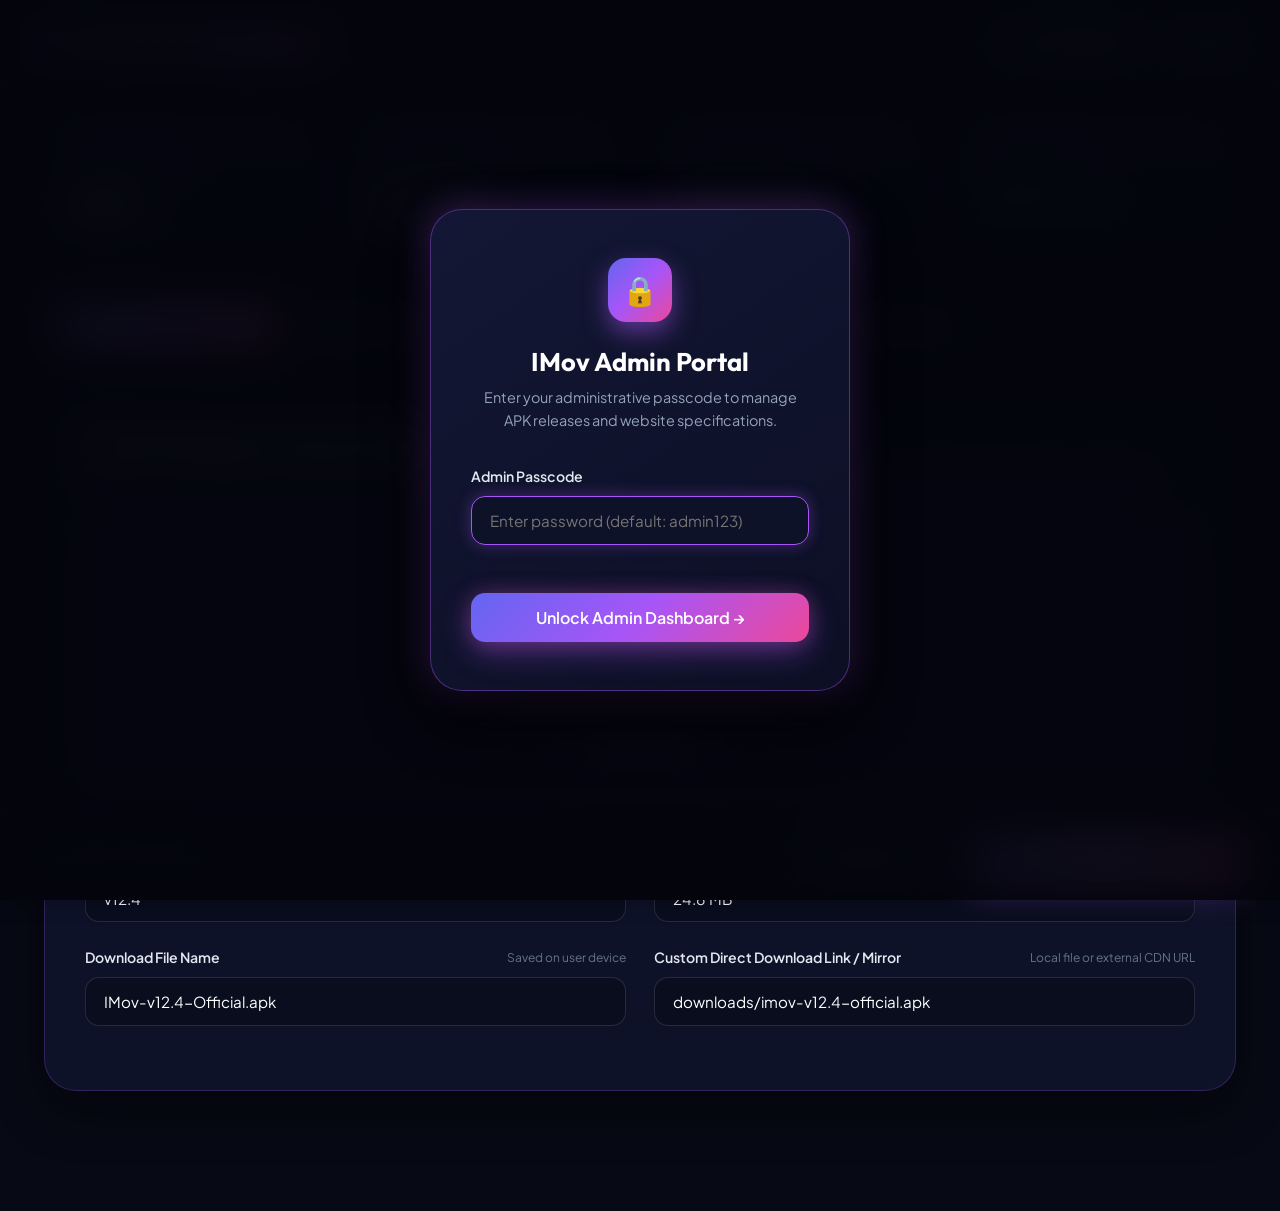
==== imovadmin.html @ 7d34ef72 "Admin page in progress" ====
<!DOCTYPE html>
<html lang="en">
<head>
  <meta charset="UTF-8">
  <meta http-equiv="X-UA-Compatible" content="IE=edge">
  <meta name="viewport" content="width=device-width, initial-scale=1.0">
  <title>IMovadmin - Website &amp; APK Management Center</title>
  <meta name="robots" content="noindex, nofollow">

  <!-- Favicon -->
  <link rel="icon" type="image/png" href="assets/images/favicon.png">

  <!-- Fonts -->
  <link rel="preconnect" href="https://fonts.googleapis.com">
  <link rel="preconnect" href="https://fonts.gstatic.com" crossorigin>
  <link href="https://fonts.googleapis.com/css2?family=Outfit:wght@400;500;600;700;800&family=Plus+Jakarta+Sans:wght@300;400;500;600;700;800&display=swap" rel="stylesheet">

  <!-- Stylesheets -->
  <link rel="stylesheet" href="assets/css/style.css">
  <link rel="stylesheet" href="assets/css/animations.css">
  <link rel="stylesheet" href="assets/css/admin.css">
</head>

<body class="admin-body">
  <!-- Security Passcode Modal Gate -->
  <div class="auth-overlay" id="auth-overlay">
    <div class="auth-card">
      <div class="auth-lock-icon">🔒</div>
      <h2 style="font-size: 1.6rem; margin-bottom: 0.5rem; color: #fff;">IMov Admin Portal</h2>
      <p style="font-size: 0.9rem; color: var(--text-secondary); margin-bottom: 2rem;">
        Enter your administrative passcode to manage APK releases and website specifications.
      </p>

      <form id="auth-form">
        <div class="form-group" style="text-align: left;">
          <label class="form-label" for="admin-passcode-input">Admin Passcode</label>
          <input type="password" id="admin-passcode-input" class="form-input" placeholder="Enter password (default: admin123)" required autocomplete="current-password" autofocus>
        </div>
        <p class="auth-error-msg" id="auth-error">Incorrect passcode. Please try again.</p>

        <button type="submit" class="btn btn-primary" style="width: 100%; margin-top: 1.5rem; padding: 0.9rem;">
          <span>Unlock Admin Dashboard &rarr;</span>
        </button>
      </form>
    </div>
  </div>

  <!-- Header & Navigation -->
  <header class="admin-navbar">
    <div class="admin-brand">
      <img src="assets/images/imov-icon.png" alt="IMov Logo" style="width: 38px; height: 38px; border-radius: 10px;">
      <div>
        <span class="admin-brand-title">IMovadmin</span>
        <span class="admin-badge">Control Center</span>
      </div>
    </div>

    <div class="admin-actions">
      <a href="index.html" target="_blank" class="btn btn-secondary" style="font-size: 0.88rem; padding: 0.6rem 1.25rem;">
        <svg width="16" height="16" viewBox="0 0 24 24" fill="none" stroke="currentColor" stroke-width="2">
          <path d="M18 13v6a2 2 0 0 1-2 2H5a2 2 0 0 1-2-2V8a2 2 0 0 1 2-2h6"></path>
          <polyline points="15 3 21 3 21 9"></polyline>
          <line x1="10" y1="14" x2="21" y2="3"></line>
        </svg>
        <span>View Live Site</span>
      </a>

      <button id="admin-logout-btn" class="btn btn-secondary" style="font-size: 0.88rem; padding: 0.6rem 1rem;">
        <span>Logout</span>
      </button>
    </div>
  </header>

  <!-- Main Container -->
  <main class="container" style="margin-top: 2rem;">
    <!-- Dashboard Stats Grid -->
    <section class="admin-stats-grid">
      <div class="admin-stat-card">
        <div class="admin-stat-label">Live App Version</div>
        <div class="admin-stat-value" id="metric-version">v12.4</div>
      </div>

      <div class="admin-stat-card">
        <div class="admin-stat-label">APK Package Size</div>
        <div class="admin-stat-value" id="metric-size">24.8 MB</div>
      </div>

      <div class="admin-stat-card">
        <div class="admin-stat-label">Minimum Target OS</div>
        <div class="admin-stat-value" id="metric-os">Android 5.0+</div>
      </div>

      <div class="admin-stat-card">
        <div class="admin-stat-label">Active APK Link</div>
        <div class="admin-stat-value" id="metric-source" style="font-size: 1.35rem; color: #34d399;">Official Local</div>
      </div>
    </section>

    <!-- Admin Tabs Bar -->
    <nav class="admin-tabs-nav" aria-label="Admin Navigation Tabs">
      <button class="admin-tab-btn active" data-tab="tab-apk-manager">
        <span>📦 APK Upload &amp; Version</span>
      </button>
      <button class="admin-tab-btn" data-tab="tab-specs-editor">
        <span>📋 Specifications Section</span>
      </button>
      <button class="admin-tab-btn" data-tab="tab-content-editor">
        <span>📢 Announcements &amp; Hero</span>
      </button>
      <button class="admin-tab-btn" data-tab="tab-backup-restore">
        <span>⚙️ Backup &amp; Reset</span>
      </button>
    </nav>

    <!-- =====================================================================
         TAB 1: APK File Upload & Version Controller
         ===================================================================== -->
    <section class="admin-panel-card admin-tab-content" id="tab-apk-manager">
      <h2 class="panel-title">
        <span>📦 APK Upload &amp; Version Manager</span>
      </h2>
      <p class="panel-desc">
        Upload a new compiled Android APK package. The file name and size will be detected automatically and synced to every download button on the site.
      </p>

      <!-- Drag & Drop Zone -->
      <div class="apk-dropzone" id="apk-dropzone">
        <input type="file" id="apk-file-input" class="file-input-hidden" accept=".apk,application/vnd.android.package-archive">
        <div class="dropzone-icon">📁</div>
        <h3 class="dropzone-title">Drag &amp; Drop New APK File Here</h3>
        <p class="dropzone-text">or click to browse your computer (.apk files)</p>
        <span class="btn btn-secondary" style="pointer-events: none; font-size: 0.85rem; padding: 0.5rem 1.25rem;">
          Select APK File
        </span>

        <div class="selected-file-badge" id="selected-file-badge">
          <svg width="18" height="18" viewBox="0 0 24 24" fill="none" stroke="currentColor" stroke-width="3">
            <polyline points="20 6 9 17 4 12"></polyline>
          </svg>
          <span id="selected-file-name">Selected APK: imov-v12.4.apk (24.8 MB)</span>
        </div>
      </div>

      <!-- Version & Download Fields -->
      <div class="form-grid-2">
        <div class="form-group">
          <label class="form-label" for="input-app-version">
            <span>App Version Tag</span>
            <span class="form-label-hint">e.g. v12.4, v13.0</span>
          </label>
          <input type="text" id="input-app-version" class="form-input" placeholder="v12.4">
        </div>

        <div class="form-group">
          <label class="form-label" for="input-file-size">
            <span>APK File Size</span>
            <span class="form-label-hint">e.g. 24.8 MB, 28.5 MB</span>
          </label>
          <input type="text" id="input-file-size" class="form-input" placeholder="24.8 MB">
        </div>
      </div>

      <div class="form-grid-2">
        <div class="form-group">
          <label class="form-label" for="input-apk-filename">
            <span>Download File Name</span>
            <span class="form-label-hint">Saved on user device</span>
          </label>
          <input type="text" id="input-apk-filename" class="form-input" placeholder="IMov-v12.4-Official.apk">
        </div>

        <div class="form-group">
          <label class="form-label" for="input-apk-download-url">
            <span>Custom Direct Download Link / Mirror</span>
            <span class="form-label-hint">Local file or external CDN URL</span>
          </label>
          <input type="text" id="input-apk-download-url" class="form-input" placeholder="downloads/imov-v12.4-official.apk">
        </div>
      </div>
    </section>

    <!-- =====================================================================
         TAB 2: IMov Specifications Section Editor
         ===================================================================== -->
    <section class="admin-panel-card admin-tab-content" id="tab-specs-editor" style="display: none;">
      <h2 class="panel-title">
        <span>📋 IMov APK Specifications Section Editor</span>
      </h2>
      <p class="panel-desc">
        Edit all parameters shown in the glassmorphic specifications table on the homepage. Any modification saved here updates the site instantly.
      </p>

      <div class="form-grid-2">
        <div class="form-group">
          <label class="form-label" for="input-spec-app-name">App Display Name</label>
          <input type="text" id="input-spec-app-name" class="form-input" placeholder="IMov APK">
        </div>

        <div class="form-group">
          <label class="form-label" for="input-spec-version">Specification Version String</label>
          <input type="text" id="input-spec-version" class="form-input" placeholder="v12.4 (Latest 2026 Edition)">
        </div>
      </div>

      <div class="form-grid-2">
        <div class="form-group">
          <label class="form-label" for="input-spec-size">File Size String</label>
          <input type="text" id="input-spec-size" class="form-input" placeholder="24.8 MB (Ultra-Lightweight)">
        </div>

        <div class="form-group">
          <label class="form-label" for="input-spec-os">Operating System Requirements</label>
          <input type="text" id="input-spec-os" class="form-input" placeholder="Android 5.0 to Android 16+">
        </div>
      </div>

      <div class="form-grid-2">
        <div class="form-group">
          <label class="form-label" for="input-spec-license">License &amp; Pricing Status</label>
          <input type="text" id="input-spec-license" class="form-input" placeholder="100% Free (No In-App Purchases)">
        </div>

        <div class="form-group">
          <label class="form-label" for="input-spec-root">Root Requirement</label>
          <input type="text" id="input-spec-root" class="form-input" placeholder="No Root Required">
        </div>
      </div>

      <div class="form-grid-2">
        <div class="form-group">
          <label class="form-label" for="input-spec-category">App Category</label>
          <input type="text" id="input-spec-category" class="form-input" placeholder="Movies &amp; Web Series Streaming">
        </div>

        <div class="form-group">
          <label class="form-label" for="input-spec-package">Android Package Name (Application ID)</label>
          <input type="text" id="input-spec-package" class="form-input" placeholder="com.imov.entertainment.official">
        </div>
      </div>

      <div class="form-grid-2">
        <div class="form-group">
          <label class="form-label" for="input-spec-languages">Audio &amp; Subtitles</label>
          <input type="text" id="input-spec-languages" class="form-input" placeholder="Hindi, English, Spanish + 40 Languages">
        </div>

        <div class="form-group">
          <label class="form-label" for="input-spec-safety">Safety Check Status</label>
          <input type="text" id="input-spec-safety" class="form-input" placeholder="Passed (0 Security Threats)">
        </div>
      </div>

      <div class="form-group">
        <label class="form-label" for="input-spec-updated">Last Updated Stamp</label>
        <input type="text" id="input-spec-updated" class="form-input" placeholder="Latest 2026 Edition">
      </div>
    </section>

    <!-- =====================================================================
         TAB 3: Content & Announcements
         ===================================================================== -->
    <section class="admin-panel-card admin-tab-content" id="tab-content-editor" style="display: none;">
      <h2 class="panel-title">
        <span>📢 Announcements &amp; Hero Content</span>
      </h2>
      <p class="panel-desc">
        Change the top announcement banner text and main headline copy across the home screen.
      </p>

      <div class="form-group">
        <label class="form-label" for="input-announcement">Top Announcement Banner</label>
        <input type="text" id="input-announcement" class="form-input" placeholder="⚡ NEW RELEASE: IMov v12.4 is now live with 4K Cinema Streaming &amp; Ad-Free Player!">
      </div>

      <div class="form-group">
        <label class="form-label" for="input-hero-title">Main Hero Title</label>
        <input type="text" id="input-hero-title" class="form-input" placeholder="Stream Any Movie &amp; Web Series">
      </div>

      <div class="form-group">
        <label class="form-label" for="input-hero-subtitle">Hero Subtitle &amp; Description</label>
        <textarea id="input-hero-subtitle" class="form-textarea" placeholder="Experience cinema-grade entertainment in stunning 4K Ultra HD &amp; Dolby Atmos..."></textarea>
      </div>
    </section>

    <!-- =====================================================================
         TAB 4: Backup, Export & Reset
         ===================================================================== -->
    <section class="admin-panel-card admin-tab-content" id="tab-backup-restore" style="display: none;">
      <h2 class="panel-title">
        <span>⚙️ Backup, Import &amp; Factory Reset</span>
      </h2>
      <p class="panel-desc">
        Save a local JSON backup of your current configuration, restore a previous backup, or reset all values to factory defaults.
      </p>

      <div class="form-grid-2">
        <div style="background: rgba(255, 255, 255, 0.03); padding: 1.5rem; border-radius: var(--radius-lg); border: 1px solid var(--border-glass);">
          <h4 style="font-size: 1.1rem; margin-bottom: 0.5rem; color: #fff;">Export Configuration</h4>
          <p style="font-size: 0.88rem; color: var(--text-secondary); margin-bottom: 1.25rem;">
            Download a JSON file containing all customized version, specifications, and text values.
          </p>
          <button id="export-config-btn" class="btn btn-secondary">
            <span>📥 Download Backup JSON</span>
          </button>
        </div>

        <div style="background: rgba(255, 255, 255, 0.03); padding: 1.5rem; border-radius: var(--radius-lg); border: 1px solid var(--border-glass);">
          <h4 style="font-size: 1.1rem; margin-bottom: 0.5rem; color: #fff;">Import Backup</h4>
          <p style="font-size: 0.88rem; color: var(--text-secondary); margin-bottom: 1.25rem;">
            Restore your previously exported configuration JSON file into the system.
          </p>
          <label class="btn btn-secondary" style="cursor: pointer;">
            <span>📤 Upload JSON File</span>
            <input type="file" id="import-config-file" accept=".json,application/json" style="display: none;">
          </label>
        </div>
      </div>

      <div style="margin-top: 2rem; padding: 1.5rem; border-radius: var(--radius-lg); background: rgba(239, 68, 68, 0.08); border: 1px solid rgba(239, 68, 68, 0.3);">
        <h4 style="font-size: 1.1rem; color: #f87171; margin-bottom: 0.5rem;">⚠️ Factory Reset</h4>
        <p style="font-size: 0.88rem; color: #cbd5e1; margin-bottom: 1.25rem;">
          Reset all specifications, versions, download links, and announcements back to original factory defaults.
        </p>
        <button id="reset-config-btn" class="btn" style="background: #ef4444; color: #fff;">
          <span>Reset All Details to Defaults</span>
        </button>
      </div>
    </section>
  </main>

  <!-- Sticky Bottom Save Toolbar -->
  <aside class="admin-sticky-bar" aria-label="Admin save bar">
    <div class="admin-sticky-inner">
      <div class="save-status-indicator" id="save-status-text">
        <span class="pulsing-dot"></span>
        <span>Ready to save changes</span>
      </div>

      <div style="display: flex; gap: 1rem; align-items: center;">
        <a href="index.html" target="_blank" class="btn btn-secondary" style="font-size: 0.92rem;">
          <span>Preview Site ↗</span>
        </a>

        <button id="admin-save-all-btn" class="btn btn-primary btn-shimmer" style="padding: 0.85rem 2.2rem; font-size: 1rem; font-weight: 700;">
          <svg width="18" height="18" viewBox="0 0 24 24" fill="none" stroke="currentColor" stroke-width="2.5">
            <path d="M19 21H5a2 2 0 0 1-2-2V5a2 2 0 0 1 2-2h11l5 5v11a2 2 0 0 1-2 2z"></path>
            <polyline points="17 21 17 13 7 13 7 21"></polyline>
            <polyline points="7 3 7 8 15 8"></polyline>
          </svg>
          <span>Save &amp; Publish Changes</span>
        </button>
      </div>
    </div>
  </aside>

  <!-- Scripts -->
  <script src="assets/js/config.js"></script>
  <script src="assets/js/admin.js"></script>
</body>
</html>
---- assets/css/style.css ----
/* ==========================================================================
   IMov - Modern Streaming APK Landing Page Stylesheet
   Theme: Deep Space Cinema Dark with Neon Violet & Radiant Magenta Glow
   ========================================================================== */

:root {
  /* Color Palette */
  --bg-primary: #070913;
  --bg-secondary: #0d1024;
  --bg-card: rgba(18, 22, 48, 0.7);
  --bg-card-hover: rgba(28, 34, 72, 0.85);
  --bg-glass: rgba(255, 255, 255, 0.04);
  --border-glass: rgba(255, 255, 255, 0.1);
  --border-glow: rgba(168, 85, 247, 0.4);

  /* Gradients */
  --grad-primary: linear-gradient(135deg, #6366f1 0%, #a855f7 50%, #ec4899 100%);
  --grad-primary-hover: linear-gradient(135deg, #4f46e5 0%, #9333ea 50%, #db2777 100%);
  --grad-accent: linear-gradient(135deg, #06b6d4 0%, #3b82f6 100%);
  --grad-success: linear-gradient(135deg, #10b981 0%, #059669 100%);
  --grad-card: linear-gradient(145deg, rgba(25, 30, 65, 0.6) 0%, rgba(12, 15, 35, 0.8) 100%);
  --grad-text: linear-gradient(135deg, #ffffff 30%, #e0e7ff 60%, #f472b6 100%);
  --grad-text-glow: linear-gradient(135deg, #a78bfa 0%, #ec4899 100%);

  /* Neon Glows */
  --glow-pink: 0 0 35px rgba(236, 72, 153, 0.35);
  --glow-purple: 0 0 35px rgba(168, 85, 247, 0.35);
  --glow-indigo: 0 0 35px rgba(99, 102, 241, 0.35);
  --glow-btn: 0 10px 30px rgba(168, 85, 247, 0.4), 0 0 20px rgba(236, 72, 153, 0.25);

  /* Typography */
  --font-main: 'Plus Jakarta Sans', system-ui, -apple-system, BlinkMacSystemFont, 'Segoe UI', Roboto, sans-serif;
  --font-heading: 'Outfit', var(--font-main);

  /* Text Colors */
  --text-primary: #ffffff;
  --text-secondary: #94a3b8;
  --text-muted: #64748b;
  --text-highlight: #c084fc;

  /* Spacing & Layout */
  --max-width: 1240px;
  --radius-sm: 8px;
  --radius-md: 14px;
  --radius-lg: 22px;
  --radius-xl: 32px;
  --radius-full: 9999px;
  
  --transition-fast: 0.2s cubic-bezier(0.4, 0, 0.2, 1);
  --transition-normal: 0.3s cubic-bezier(0.4, 0, 0.2, 1);
  --transition-slow: 0.5s cubic-bezier(0.4, 0, 0.2, 1);
}

/* Reset & Base Setup */
*, *::before, *::after {
  box-sizing: border-box;
  margin: 0;
  padding: 0;
}

html {
  scroll-behavior: smooth;
  font-size: 16px;
  overflow-x: hidden;
}

body {
  font-family: var(--font-main);
  background-color: var(--bg-primary);
  color: var(--text-primary);
  line-height: 1.65;
  overflow-x: hidden;
  position: relative;
  min-height: 100vh;
  -webkit-font-smoothing: antialiased;
  -moz-osx-font-smoothing: grayscale;
}

/* Background Ambient Lighting & Noise */
#ambient-canvas {
  position: fixed;
  top: 0;
  left: 0;
  width: 100%;
  height: 100%;
  pointer-events: none;
  z-index: 0;
  opacity: 0.6;
}

.ambient-glow {
  position: absolute;
  border-radius: 50%;
  filter: blur(140px);
  pointer-events: none;
  z-index: 0;
}

.glow-top-left {
  top: -150px;
  left: -100px;
  width: 600px;
  height: 600px;
  background: radial-gradient(circle, rgba(99, 102, 241, 0.25) 0%, transparent 70%);
}

.glow-top-right {
  top: 100px;
  right: -150px;
  width: 650px;
  height: 650px;
  background: radial-gradient(circle, rgba(236, 72, 153, 0.22) 0%, transparent 70%);
}

.glow-center {
  top: 45%;
  left: 50%;
  transform: translate(-50%, -50%);
  width: 750px;
  height: 750px;
  background: radial-gradient(circle, rgba(168, 85, 247, 0.15) 0%, transparent 70%);
}

/* Content Container */
.container {
  width: 100%;
  max-width: var(--max-width);
  margin: 0 auto;
  padding: 0 1.5rem;
  position: relative;
  z-index: 1;
}

/* Typography Helpers */
h1, h2, h3, h4, h5, h6 {
  font-family: var(--font-heading);
  font-weight: 700;
  color: var(--text-primary);
  line-height: 1.25;
}

.text-gradient {
  background: var(--grad-primary);
  -webkit-background-clip: text;
  -webkit-text-fill-color: transparent;
  display: inline-block;
}

.text-gradient-pink {
  background: linear-gradient(135deg, #ec4899 0%, #f43f5e 100%);
  -webkit-background-clip: text;
  -webkit-text-fill-color: transparent;
}

.section-header {
  text-align: center;
  max-width: 760px;
  margin: 0 auto 3.5rem auto;
}

.section-tag {
  display: inline-flex;
  align-items: center;
  gap: 0.5rem;
  padding: 0.4rem 1rem;
  background: rgba(168, 85, 247, 0.12);
  border: 1px solid rgba(168, 85, 247, 0.3);
  border-radius: var(--radius-full);
  color: var(--text-highlight);
  font-size: 0.85rem;
  font-weight: 600;
  text-transform: uppercase;
  letter-spacing: 1px;
  margin-bottom: 1rem;
}

.section-title {
  font-size: 2.5rem;
  margin-bottom: 1rem;
  letter-spacing: -0.5px;
}

.section-subtitle {
  font-size: 1.1rem;
  color: var(--text-secondary);
}

/* Links & Buttons */
a {
  color: inherit;
  text-decoration: none;
  transition: var(--transition-fast);
}

.btn {
  display: inline-flex;
  align-items: center;
  justify-content: center;
  gap: 0.75rem;
  padding: 0.85rem 1.8rem;
  border-radius: var(--radius-md);
  font-family: var(--font-main);
  font-size: 1rem;
  font-weight: 600;
  cursor: pointer;
  border: none;
  outline: none;
  transition: all var(--transition-normal);
  text-align: center;
  position: relative;
  overflow: hidden;
}

.btn-primary {
  background: var(--grad-primary);
  color: #ffffff;
  box-shadow: var(--glow-btn);
}

.btn-primary:hover {
  background: var(--grad-primary-hover);
  transform: translateY(-2px);
  box-shadow: 0 14px 35px rgba(168, 85, 247, 0.5), 0 0 25px rgba(236, 72, 153, 0.35);
}

.btn-primary:active {
  transform: translateY(0);
}

.btn-secondary {
  background: rgba(255, 255, 255, 0.06);
  border: 1px solid var(--border-glass);
  color: #ffffff;
  backdrop-filter: blur(10px);
}

.btn-secondary:hover {
  background: rgba(255, 255, 255, 0.12);
  border-color: rgba(255, 255, 255, 0.25);
  transform: translateY(-2px);
}

.btn-large {
  padding: 1.15rem 2.2rem;
  font-size: 1.15rem;
  border-radius: var(--radius-lg);
}

.btn-icon {
  width: 24px;
  height: 24px;
  flex-shrink: 0;
}

/* ==========================================================================
   Announcement Bar
   ========================================================================== */
.announcement-bar {
  background: linear-gradient(90deg, #4f46e5 0%, #7c3aed 50%, #db2777 100%);
  padding: 0.5rem 1rem;
  font-size: 0.88rem;
  font-weight: 600;
  text-align: center;
  position: relative;
  z-index: 100;
}

.announcement-bar a {
  color: #fff;
  text-decoration: underline;
  margin-left: 0.5rem;
}

.announcement-bar a:hover {
  opacity: 0.9;
}

/* ==========================================================================
   Header & Navigation
   ========================================================================== */
.site-header {
  position: sticky;
  top: 0;
  width: 100%;
  z-index: 99;
  background: rgba(7, 9, 19, 0.85);
  backdrop-filter: blur(20px);
  -webkit-backdrop-filter: blur(20px);
  border-bottom: 1px solid rgba(255, 255, 255, 0.08);
  transition: background-color var(--transition-normal);
}

.site-header.scrolled {
  background: rgba(7, 9, 19, 0.96);
  box-shadow: 0 10px 30px rgba(0, 0, 0, 0.5);
}

.navbar {
  display: flex;
  align-items: center;
  justify-content: space-between;
  height: 80px;
}

.nav-brand {
  display: flex;
  align-items: center;
  gap: 0.85rem;
}

.nav-logo-img {
  width: 44px;
  height: 44px;
  border-radius: 12px;
  box-shadow: 0 0 18px rgba(168, 85, 247, 0.4);
  transition: transform var(--transition-fast);
}

.nav-brand:hover .nav-logo-img {
  transform: scale(1.05) rotate(-3deg);
}

.nav-brand-text {
  font-family: var(--font-heading);
  font-size: 1.6rem;
  font-weight: 800;
  letter-spacing: -0.5px;
}

.nav-brand-badge {
  font-size: 0.65rem;
  padding: 0.2rem 0.5rem;
  background: var(--grad-primary);
  border-radius: var(--radius-sm);
  color: #fff;
  margin-left: 0.4rem;
  font-weight: 700;
  vertical-align: middle;
  text-transform: uppercase;
}

.nav-links {
  display: flex;
  align-items: center;
  gap: 2rem;
  list-style: none;
}

.nav-links a {
  color: var(--text-secondary);
  font-size: 0.95rem;
  font-weight: 500;
  position: relative;
  padding: 0.25rem 0;
}

.nav-links a::after {
  content: '';
  position: absolute;
  bottom: 0;
  left: 0;
  width: 0;
  height: 2px;
  background: var(--grad-primary);
  transition: width var(--transition-fast);
  border-radius: 2px;
}

.nav-links a:hover {
  color: #ffffff;
}

.nav-links a:hover::after {
  width: 100%;
}

.nav-cta {
  display: flex;
  align-items: center;
  gap: 1rem;
}

.nav-btn-download {
  padding: 0.65rem 1.4rem;
  font-size: 0.9rem;
  border-radius: var(--radius-full);
}

.pulsing-dot {
  width: 8px;
  height: 8px;
  background-color: #22c55e;
  border-radius: 50%;
  box-shadow: 0 0 0 0 rgba(34, 197, 94, 0.7);
  animation: pulse-green 2s infinite;
}

/* Mobile Toggle Hamburger */
.mobile-toggle {
  display: none;
  background: transparent;
  border: none;
  cursor: pointer;
  padding: 0.5rem;
  z-index: 101;
}

.hamburger-box {
  width: 28px;
  height: 20px;
  display: flex;
  flex-direction: column;
  justify-content: space-between;
}

.hamburger-line {
  display: block;
  height: 2.5px;
  width: 100%;
  background: #ffffff;
  border-radius: 2px;
  transition: all var(--transition-fast);
}

/* ==========================================================================
   Hero Section
   ========================================================================== */
.hero-section {
  padding: 4.5rem 0 5rem 0;
  position: relative;
  overflow: hidden;
}

.hero-grid {
  display: grid;
  grid-template-columns: 1.15fr 0.85fr;
  align-items: center;
  gap: 3.5rem;
}

.hero-content {
  position: relative;
  z-index: 2;
}

.hero-badge-pill {
  display: inline-flex;
  align-items: center;
  gap: 0.6rem;
  padding: 0.45rem 1.1rem;
  background: rgba(168, 85, 247, 0.12);
  border: 1px solid rgba(168, 85, 247, 0.35);
  border-radius: var(--radius-full);
  font-size: 0.88rem;
  font-weight: 600;
  color: #e9d5ff;
  margin-bottom: 1.5rem;
}

.hero-badge-pill .pill-star {
  color: #fbbf24;
}

.hero-title {
  font-size: 3.6rem;
  font-weight: 800;
  line-height: 1.12;
  letter-spacing: -1px;
  margin-bottom: 1.5rem;
}

.hero-desc {
  font-size: 1.2rem;
  color: var(--text-secondary);
  line-height: 1.7;
  margin-bottom: 2rem;
  max-width: 620px;
}

.hero-actions {
  display: flex;
  flex-wrap: wrap;
  align-items: center;
  gap: 1.25rem;
  margin-bottom: 2.5rem;
}

.btn-apk-main {
  padding: 1.1rem 2.2rem;
  font-size: 1.1rem;
  font-weight: 700;
  border-radius: var(--radius-lg);
  display: inline-flex;
  flex-direction: column;
  align-items: flex-start;
  min-width: 250px;
}

.btn-apk-main .btn-label {
  display: flex;
  align-items: center;
  gap: 0.75rem;
  font-size: 1.15rem;
}

.btn-apk-main .btn-meta {
  font-size: 0.78rem;
  font-weight: 500;
  opacity: 0.9;
  margin-top: 0.2rem;
  padding-left: 2rem;
}

/* Security Verification Badges */
.security-strip {
  display: flex;
  align-items: center;
  flex-wrap: wrap;
  gap: 1.25rem;
  padding-top: 1.5rem;
  border-top: 1px solid rgba(255, 255, 255, 0.08);
}

.security-label {
  font-size: 0.85rem;
  color: var(--text-muted);
  font-weight: 600;
  text-transform: uppercase;
  letter-spacing: 0.5px;
}

.security-badges {
  display: flex;
  align-items: center;
  gap: 1rem;
  flex-wrap: wrap;
}

.trust-badge {
  display: inline-flex;
  align-items: center;
  gap: 0.4rem;
  font-size: 0.82rem;
  color: #cbd5e1;
  background: rgba(255, 255, 255, 0.05);
  padding: 0.35rem 0.75rem;
  border-radius: var(--radius-sm);
  border: 1px solid rgba(255, 255, 255, 0.08);
}

.trust-badge svg {
  color: #10b981;
}

/* Hero Showcase / Phone Mockup */
.hero-mockup-wrap {
  position: relative;
  display: flex;
  justify-content: center;
  align-items: center;
}

.mockup-glow-back {
  position: absolute;
  width: 320px;
  height: 520px;
  background: var(--grad-primary);
  opacity: 0.3;
  filter: blur(80px);
  border-radius: 40px;
  z-index: 1;
}

.phone-device {
  position: relative;
  width: 310px;
  height: 610px;
  background: #000;
  border-radius: 48px;
  border: 7px solid #272a3d;
  box-shadow: 0 25px 60px rgba(0, 0, 0, 0.8), 0 0 30px rgba(168, 85, 247, 0.3);
  overflow: hidden;
  z-index: 2;
  transition: transform var(--transition-normal);
}

.phone-device:hover {
  transform: translateY(-8px) rotate(-1deg);
}

.phone-notch {
  position: absolute;
  top: 10px;
  left: 50%;
  transform: translateX(-50%);
  width: 100px;
  height: 22px;
  background: #111322;
  border-radius: 20px;
  z-index: 10;
  display: flex;
  align-items: center;
  justify-content: space-around;
  padding: 0 10px;
}

.phone-camera {
  width: 9px;
  height: 9px;
  background: #25283f;
  border-radius: 50%;
}

.phone-speaker {
  width: 45px;
  height: 4px;
  background: #25283f;
  border-radius: 2px;
}

/* Phone Screen UI */
.phone-screen {
  width: 100%;
  height: 100%;
  background: #090b16;
  padding: 2.2rem 0.85rem 1rem 0.85rem;
  overflow-y: hidden;
  display: flex;
  flex-direction: column;
  gap: 0.8rem;
  font-size: 0.75rem;
}

.app-screen-nav {
  display: flex;
  align-items: center;
  justify-content: space-between;
}

.app-nav-left {
  display: flex;
  align-items: center;
  gap: 0.4rem;
}

.app-screen-logo {
  width: 24px;
  height: 24px;
  border-radius: 6px;
}

.app-screen-title {
  font-size: 0.85rem;
  font-weight: 800;
  background: var(--grad-primary);
  -webkit-background-clip: text;
  -webkit-text-fill-color: transparent;
}

.app-screen-search {
  padding: 0.3rem 0.6rem;
  background: rgba(255, 255, 255, 0.08);
  border-radius: 20px;
  font-size: 0.65rem;
  color: var(--text-muted);
}

/* Featured Hero Banner inside Phone */
.app-screen-banner {
  position: relative;
  height: 140px;
  border-radius: 16px;
  background: linear-gradient(180deg, rgba(0,0,0,0) 0%, rgba(9,11,22,0.95) 100%), 
              url('https://images.unsplash.com/photo-1536440136628-849c177e76a1?w=500&auto=format&fit=crop&q=80') center/cover;
  display: flex;
  flex-direction: column;
  justify-content: flex-end;
  padding: 0.8rem;
  box-shadow: 0 4px 15px rgba(0,0,0,0.4);
}

.app-banner-tag {
  display: inline-block;
  background: #e11d48;
  color: #fff;
  font-size: 0.58rem;
  font-weight: 700;
  padding: 0.15rem 0.45rem;
  border-radius: 4px;
  width: fit-content;
  margin-bottom: 0.3rem;
  text-transform: uppercase;
}

.app-banner-title {
  font-size: 0.95rem;
  font-weight: 800;
  color: #fff;
  line-height: 1.1;
}

.app-banner-meta {
  display: flex;
  align-items: center;
  gap: 0.5rem;
  font-size: 0.65rem;
  color: #cbd5e1;
  margin-top: 0.2rem;
}

.app-chip-row {
  display: flex;
  gap: 0.4rem;
  overflow-x: hidden;
}

.app-chip {
  padding: 0.25rem 0.6rem;
  background: rgba(255, 255, 255, 0.08);
  border-radius: 12px;
  font-size: 0.65rem;
  font-weight: 600;
  white-space: nowrap;
  color: #e2e8f0;
}

.app-chip.active {
  background: var(--grad-primary);
  color: #fff;
}

/* Movie Poster mini row */
.app-screen-grid {
  display: grid;
  grid-template-columns: repeat(3, 1fr);
  gap: 0.5rem;
}

.app-poster-card {
  height: 110px;
  border-radius: 10px;
  position: relative;
  overflow: hidden;
  background-size: cover;
  background-position: center;
  display: flex;
  flex-direction: column;
  justify-content: flex-end;
  padding: 0.35rem;
  box-shadow: 0 4px 10px rgba(0,0,0,0.5);
}

.poster-1 { background-image: linear-gradient(180deg, transparent 50%, rgba(0,0,0,0.85) 100%), url('https://images.unsplash.com/photo-1517604931442-7e0c8ed2963c?w=300&auto=format&fit=crop&q=80'); }
.poster-2 { background-image: linear-gradient(180deg, transparent 50%, rgba(0,0,0,0.85) 100%), url('https://images.unsplash.com/photo-1489599849927-2ee91cede3ba?w=300&auto=format&fit=crop&q=80'); }
.poster-3 { background-image: linear-gradient(180deg, transparent 50%, rgba(0,0,0,0.85) 100%), url('https://images.unsplash.com/photo-1574375927938-d5a98e8ffe85?w=300&auto=format&fit=crop&q=80'); }

.poster-quality {
  position: absolute;
  top: 4px;
  right: 4px;
  font-size: 0.5rem;
  background: rgba(0,0,0,0.7);
  padding: 0.1rem 0.3rem;
  border-radius: 3px;
  color: #38bdf8;
  font-weight: 700;
}

.poster-title {
  font-size: 0.6rem;
  font-weight: 700;
  color: #fff;
  white-space: nowrap;
  overflow: hidden;
  text-overflow: ellipsis;
}

/* Floating Badges around mockup */
.floating-stat-card {
  position: absolute;
  padding: 0.75rem 1.1rem;
  background: rgba(22, 27, 56, 0.9);
  backdrop-filter: blur(15px);
  -webkit-backdrop-filter: blur(15px);
  border: 1px solid rgba(255, 255, 255, 0.12);
  border-radius: var(--radius-md);
  box-shadow: 0 15px 35px rgba(0, 0, 0, 0.4);
  z-index: 10;
  display: flex;
  align-items: center;
  gap: 0.75rem;
}

.float-card-1 {
  top: 15%;
  left: -45px;
  animation: float-slow 4s ease-in-out infinite;
}

.float-card-2 {
  bottom: 18%;
  right: -40px;
  animation: float-slow 4s ease-in-out infinite 2s;
}

.float-icon-box {
  width: 40px;
  height: 40px;
  border-radius: 10px;
  background: var(--grad-primary);
  display: flex;
  align-items: center;
  justify-content: center;
  color: #fff;
  font-size: 1.2rem;
}

.float-stat-num {
  font-size: 1.1rem;
  font-weight: 800;
  color: #fff;
  line-height: 1.1;
}

.float-stat-label {
  font-size: 0.75rem;
  color: var(--text-secondary);
}

/* ==========================================================================
   Stats Bar
   ========================================================================== */
.stats-section {
  padding: 2rem 0;
  position: relative;
  z-index: 5;
}

.stats-card-grid {
  display: grid;
  grid-template-columns: repeat(4, 1fr);
  gap: 1.5rem;
  background: var(--bg-card);
  backdrop-filter: blur(16px);
  -webkit-backdrop-filter: blur(16px);
  border: 1px solid var(--border-glass);
  border-radius: var(--radius-xl);
  padding: 2.2rem 2.5rem;
  box-shadow: 0 20px 40px rgba(0, 0, 0, 0.3);
}

.stat-item {
  text-align: center;
  position: relative;
}

.stat-item:not(:last-child)::after {
  content: '';
  position: absolute;
  top: 20%;
  right: 0;
  height: 60%;
  width: 1px;
  background: rgba(255, 255, 255, 0.1);
}

.stat-number {
  font-family: var(--font-heading);
  font-size: 2.5rem;
  font-weight: 800;
  background: var(--grad-primary);
  -webkit-background-clip: text;
  -webkit-text-fill-color: transparent;
  line-height: 1.1;
  margin-bottom: 0.35rem;
}

.stat-desc {
  font-size: 0.95rem;
  color: var(--text-secondary);
  font-weight: 500;
}

/* ==========================================================================
   App Specifications Table
   ========================================================================== */
.specs-section {
  padding: 6rem 0;
}

.specs-card-wrap {
  display: grid;
  grid-template-columns: 1fr 1fr;
  gap: 2.5rem;
  background: var(--grad-card);
  backdrop-filter: blur(20px);
  -webkit-backdrop-filter: blur(20px);
  border: 1px solid var(--border-glass);
  border-radius: var(--radius-xl);
  padding: 3rem;
  position: relative;
  overflow: hidden;
  box-shadow: 0 25px 60px rgba(0, 0, 0, 0.4);
}

.specs-card-wrap::before {
  content: '';
  position: absolute;
  top: 0;
  left: 0;
  right: 0;
  height: 4px;
  background: var(--grad-primary);
}

.specs-left-header {
  display: flex;
  flex-direction: column;
  justify-content: space-between;
}

.specs-app-identity {
  display: flex;
  align-items: center;
  gap: 1.5rem;
  margin-bottom: 2rem;
}

.specs-app-icon {
  width: 90px;
  height: 90px;
  border-radius: 24px;
  box-shadow: 0 10px 30px rgba(168, 85, 247, 0.4);
}

.specs-app-name {
  font-size: 2.2rem;
  font-weight: 800;
}

.specs-badge-verified {
  display: inline-flex;
  align-items: center;
  gap: 0.4rem;
  background: rgba(16, 185, 129, 0.15);
  border: 1px solid rgba(16, 185, 129, 0.3);
  color: #34d399;
  font-size: 0.85rem;
  padding: 0.3rem 0.8rem;
  border-radius: var(--radius-full);
  font-weight: 600;
  margin-top: 0.4rem;
}

.specs-intro-text {
  font-size: 1.05rem;
  color: var(--text-secondary);
  line-height: 1.7;
  margin-bottom: 2rem;
}

.specs-table-container {
  width: 100%;
}

.specs-table {
  width: 100%;
  border-collapse: separate;
  border-spacing: 0 0.65rem;
}

.specs-table tr {
  background: rgba(255, 255, 255, 0.03);
  border-radius: var(--radius-md);
  transition: background var(--transition-fast);
}

.specs-table tr:hover {
  background: rgba(255, 255, 255, 0.07);
}

.specs-table td {
  padding: 0.9rem 1.25rem;
  font-size: 0.95rem;
}

.specs-table td:first-child {
  color: var(--text-secondary);
  font-weight: 500;
  border-top-left-radius: var(--radius-md);
  border-bottom-left-radius: var(--radius-md);
  width: 45%;
}

.specs-table td:last-child {
  color: #ffffff;
  font-weight: 700;
  text-align: right;
  border-top-right-radius: var(--radius-md);
  border-bottom-right-radius: var(--radius-md);
}

.specs-table .status-free {
  color: #34d399;
  background: rgba(16, 185, 129, 0.15);
  padding: 0.25rem 0.6rem;
  border-radius: var(--radius-sm);
}

/* ==========================================================================
   Download Hub Section
   ========================================================================== */
.download-section {
  padding: 6rem 0;
  position: relative;
}

.download-hub-card {
  background: linear-gradient(145deg, rgba(22, 28, 62, 0.85) 0%, rgba(13, 16, 38, 0.95) 100%);
  border: 1px solid rgba(168, 85, 247, 0.3);
  border-radius: var(--radius-xl);
  padding: 4rem 3rem;
  box-shadow: 0 20px 60px rgba(0, 0, 0, 0.6), 0 0 40px rgba(168, 85, 247, 0.15);
  text-align: center;
  max-width: 960px;
  margin: 0 auto;
  position: relative;
  overflow: hidden;
}

.download-hub-card::before {
  content: '';
  position: absolute;
  top: -50%;
  left: 50%;
  transform: translateX(-50%);
  width: 600px;
  height: 300px;
  background: radial-gradient(ellipse, rgba(168, 85, 247, 0.3) 0%, transparent 70%);
  pointer-events: none;
}

.dl-version-tag {
  display: inline-flex;
  align-items: center;
  gap: 0.5rem;
  font-size: 0.9rem;
  color: #c084fc;
  font-weight: 700;
  background: rgba(168, 85, 247, 0.15);
  padding: 0.35rem 1rem;
  border-radius: var(--radius-full);
  margin-bottom: 1.25rem;
}

.dl-main-title {
  font-size: 2.8rem;
  font-weight: 800;
  margin-bottom: 1rem;
}

.dl-main-subtitle {
  font-size: 1.15rem;
  color: var(--text-secondary);
  max-width: 600px;
  margin: 0 auto 2.5rem auto;
}

.dl-cta-box {
  display: flex;
  flex-direction: column;
  align-items: center;
  gap: 1.5rem;
  margin-bottom: 3rem;
}

.btn-download-hero {
  padding: 1.3rem 3.5rem;
  font-size: 1.35rem;
  font-weight: 800;
  border-radius: var(--radius-xl);
  background: var(--grad-primary);
  box-shadow: 0 15px 40px rgba(168, 85, 247, 0.5);
  transition: all var(--transition-normal);
}

.btn-download-hero:hover {
  transform: translateY(-3px) scale(1.02);
  box-shadow: 0 20px 50px rgba(236, 72, 153, 0.6);
}

.dl-sub-info {
  display: flex;
  align-items: center;
  justify-content: center;
  gap: 2rem;
  font-size: 0.9rem;
  color: var(--text-secondary);
}

.dl-sub-item {
  display: flex;
  align-items: center;
  gap: 0.4rem;
}

.dl-sub-item svg {
  color: #34d399;
}

/* Mirror Cards Grid */
.mirrors-grid {
  display: grid;
  grid-template-columns: repeat(3, 1fr);
  gap: 1.5rem;
  margin-top: 2.5rem;
  text-align: left;
}

.mirror-card {
  background: rgba(255, 255, 255, 0.04);
  border: 1px solid var(--border-glass);
  border-radius: var(--radius-lg);
  padding: 1.5rem;
  transition: all var(--transition-normal);
  display: flex;
  flex-direction: column;
  justify-content: space-between;
}

.mirror-card:hover {
  background: rgba(255, 255, 255, 0.08);
  border-color: rgba(168, 85, 247, 0.4);
  transform: translateY(-4px);
}

.mirror-header {
  display: flex;
  align-items: center;
  gap: 0.75rem;
  margin-bottom: 0.75rem;
}

.mirror-icon {
  width: 36px;
  height: 36px;
  border-radius: 10px;
  background: rgba(168, 85, 247, 0.2);
  display: flex;
  align-items: center;
  justify-content: center;
  color: #c084fc;
}

.mirror-name {
  font-size: 1.05rem;
  font-weight: 700;
  color: #fff;
}

.mirror-desc {
  font-size: 0.85rem;
  color: var(--text-secondary);
  margin-bottom: 1.25rem;
}

.btn-mirror {
  width: 100%;
  padding: 0.65rem 1rem;
  font-size: 0.88rem;
  border-radius: var(--radius-md);
  background: rgba(255, 255, 255, 0.08);
  border: 1px solid rgba(255, 255, 255, 0.15);
  color: #fff;
  cursor: pointer;
  transition: var(--transition-fast);
}

.btn-mirror:hover {
  background: var(--grad-primary);
  border-color: transparent;
}

/* ==========================================================================
   Features Section
   ========================================================================== */
.features-section {
  padding: 6rem 0;
}

.features-grid {
  display: grid;
  grid-template-columns: repeat(3, 1fr);
  gap: 2rem;
}

.feature-card {
  background: var(--bg-card);
  backdrop-filter: blur(16px);
  -webkit-backdrop-filter: blur(16px);
  border: 1px solid var(--border-glass);
  border-radius: var(--radius-xl);
  padding: 2.2rem;
  position: relative;
  transition: all var(--transition-normal);
  display: flex;
  flex-direction: column;
}

.feature-card:hover {
  background: var(--bg-card-hover);
  border-color: rgba(168, 85, 247, 0.4);
  transform: translateY(-6px);
  box-shadow: 0 20px 40px rgba(0, 0, 0, 0.5), 0 0 25px rgba(168, 85, 247, 0.2);
}

.feature-icon-wrapper {
  width: 58px;
  height: 58px;
  border-radius: 16px;
  background: var(--grad-primary);
  display: flex;
  align-items: center;
  justify-content: center;
  color: #fff;
  font-size: 1.5rem;
  margin-bottom: 1.5rem;
  box-shadow: 0 10px 20px rgba(168, 85, 247, 0.3);
}

.feature-title {
  font-size: 1.35rem;
  font-weight: 700;
  margin-bottom: 0.75rem;
  color: #ffffff;
}

.feature-desc {
  font-size: 0.95rem;
  color: var(--text-secondary);
  line-height: 1.65;
  margin-bottom: 1.5rem;
  flex-grow: 1;
}

.feature-highlight-pill {
  display: inline-flex;
  align-items: center;
  gap: 0.4rem;
  font-size: 0.8rem;
  font-weight: 600;
  color: #38bdf8;
  background: rgba(56, 189, 248, 0.1);
  padding: 0.25rem 0.65rem;
  border-radius: var(--radius-full);
  width: fit-content;
}

/* ==========================================================================
   Content Preview Showcase (Live Catalog)
   ========================================================================== */
.catalog-section {
  padding: 6rem 0;
}

.catalog-tabs-nav {
  display: flex;
  justify-content: center;
  align-items: center;
  gap: 0.75rem;
  flex-wrap: wrap;
  margin-bottom: 3rem;
}

.tab-btn {
  padding: 0.75rem 1.6rem;
  background: rgba(255, 255, 255, 0.05);
  border: 1px solid rgba(255, 255, 255, 0.1);
  color: var(--text-secondary);
  font-size: 0.95rem;
  font-weight: 600;
  border-radius: var(--radius-full);
  cursor: pointer;
  transition: all var(--transition-fast);
}

.tab-btn:hover {
  background: rgba(255, 255, 255, 0.1);
  color: #fff;
}

.tab-btn.active {
  background: var(--grad-primary);
  border-color: transparent;
  color: #fff;
  box-shadow: 0 6px 20px rgba(168, 85, 247, 0.4);
}

.catalog-cards-grid {
  display: grid;
  grid-template-columns: repeat(4, 1fr);
  gap: 1.75rem;
}

.movie-poster-card {
  position: relative;
  border-radius: var(--radius-lg);
  overflow: hidden;
  background: #111428;
  box-shadow: 0 10px 25px rgba(0, 0, 0, 0.4);
  transition: all var(--transition-normal);
  aspect-ratio: 2/3;
  cursor: pointer;
}

.movie-poster-card:hover {
  transform: translateY(-8px) scale(1.02);
  box-shadow: 0 20px 40px rgba(0, 0, 0, 0.6), 0 0 30px rgba(168, 85, 247, 0.3);
}

.poster-img {
  width: 100%;
  height: 100%;
  object-fit: cover;
  transition: transform var(--transition-slow);
}

.movie-poster-card:hover .poster-img {
  transform: scale(1.08);
}

.poster-overlay {
  position: absolute;
  inset: 0;
  background: linear-gradient(180deg, transparent 40%, rgba(9, 11, 24, 0.95) 100%);
  display: flex;
  flex-direction: column;
  justify-content: flex-end;
  padding: 1.25rem;
}

.poster-badge-wrap {
  position: absolute;
  top: 12px;
  left: 12px;
  right: 12px;
  display: flex;
  justify-content: space-between;
  align-items: center;
}

.badge-res {
  background: rgba(0, 0, 0, 0.7);
  backdrop-filter: blur(5px);
  color: #38bdf8;
  font-size: 0.7rem;
  font-weight: 800;
  padding: 0.2rem 0.5rem;
  border-radius: 4px;
}

.badge-rating {
  background: rgba(0, 0, 0, 0.7);
  backdrop-filter: blur(5px);
  color: #fbbf24;
  font-size: 0.75rem;
  font-weight: 700;
  padding: 0.2rem 0.5rem;
  border-radius: 4px;
  display: flex;
  align-items: center;
  gap: 0.25rem;
}

.poster-title-text {
  font-size: 1.1rem;
  font-weight: 800;
  color: #fff;
  line-height: 1.2;
  margin-bottom: 0.35rem;
}

.poster-meta-text {
  font-size: 0.8rem;
  color: var(--text-secondary);
}

.poster-play-btn {
  position: absolute;
  top: 50%;
  left: 50%;
  transform: translate(-50%, -50%) scale(0.7);
  width: 50px;
  height: 50px;
  border-radius: 50%;
  background: var(--grad-primary);
  display: flex;
  align-items: center;
  justify-content: center;
  color: #fff;
  opacity: 0;
  transition: all var(--transition-normal);
  box-shadow: 0 0 25px rgba(236, 72, 153, 0.7);
}

.movie-poster-card:hover .poster-play-btn {
  opacity: 1;
  transform: translate(-50%, -50%) scale(1);
}

/* ==========================================================================
   Comparison Section (IMov vs Paid OTT)
   ========================================================================== */
.comparison-section {
  padding: 6rem 0;
}

.comparison-table-wrapper {
  background: var(--bg-card);
  backdrop-filter: blur(16px);
  -webkit-backdrop-filter: blur(16px);
  border: 1px solid var(--border-glass);
  border-radius: var(--radius-xl);
  overflow: hidden;
  box-shadow: 0 20px 50px rgba(0, 0, 0, 0.4);
}

.comp-table {
  width: 100%;
  border-collapse: collapse;
  text-align: left;
}

.comp-table th,
.comp-table td {
  padding: 1.25rem 1.5rem;
  border-bottom: 1px solid rgba(255, 255, 255, 0.08);
}

.comp-table th {
  background: rgba(255, 255, 255, 0.04);
  font-size: 1.05rem;
  font-weight: 700;
  color: var(--text-secondary);
}

.comp-table th.col-imov,
.comp-table td.col-imov {
  background: rgba(168, 85, 247, 0.12);
  border-left: 2px solid var(--border-glow);
  border-right: 2px solid var(--border-glow);
}

.comp-table th.col-imov {
  color: #fff;
  font-size: 1.25rem;
  font-weight: 800;
}

.comp-table td {
  font-size: 0.95rem;
  color: #cbd5e1;
}

.check-yes {
  color: #10b981;
  font-weight: 700;
  display: inline-flex;
  align-items: center;
  gap: 0.4rem;
}

.check-no {
  color: #ef4444;
  font-weight: 600;
  display: inline-flex;
  align-items: center;
  gap: 0.4rem;
}

.badge-free-pill {
  background: var(--grad-success);
  color: #fff;
  font-weight: 800;
  padding: 0.35rem 0.8rem;
  border-radius: var(--radius-full);
  font-size: 0.85rem;
}

/* ==========================================================================
   Installation Guides Section
   ========================================================================== */
.install-section {
  padding: 6rem 0;
}

.install-tab-container {
  max-width: 980px;
  margin: 0 auto;
}

.install-device-nav {
  display: flex;
  justify-content: center;
  gap: 1rem;
  margin-bottom: 3rem;
  flex-wrap: wrap;
}

.device-tab-btn {
  display: inline-flex;
  align-items: center;
  gap: 0.6rem;
  padding: 0.85rem 1.8rem;
  border-radius: var(--radius-lg);
  background: rgba(255, 255, 255, 0.05);
  border: 1px solid var(--border-glass);
  color: var(--text-secondary);
  font-size: 1rem;
  font-weight: 600;
  cursor: pointer;
  transition: all var(--transition-fast);
}

.device-tab-btn:hover {
  background: rgba(255, 255, 255, 0.1);
  color: #fff;
}

.device-tab-btn.active {
  background: var(--grad-primary);
  border-color: transparent;
  color: #fff;
  box-shadow: var(--glow-btn);
}

.install-tab-pane {
  display: none;
}

.install-tab-pane.active {
  display: block;
  animation: fadeIn 0.4s ease-out;
}

.steps-flow-grid {
  display: grid;
  grid-template-columns: repeat(4, 1fr);
  gap: 1.5rem;
}

.step-card {
  background: var(--bg-card);
  backdrop-filter: blur(16px);
  -webkit-backdrop-filter: blur(16px);
  border: 1px solid var(--border-glass);
  border-radius: var(--radius-xl);
  padding: 2rem 1.5rem;
  position: relative;
  text-align: center;
  transition: all var(--transition-normal);
}

.step-card:hover {
  transform: translateY(-6px);
  border-color: rgba(168, 85, 247, 0.4);
  box-shadow: 0 15px 35px rgba(0, 0, 0, 0.4);
}

.step-number-badge {
  width: 44px;
  height: 44px;
  border-radius: 50%;
  background: var(--grad-primary);
  color: #fff;
  font-size: 1.25rem;
  font-weight: 800;
  display: flex;
  align-items: center;
  justify-content: center;
  margin: 0 auto 1.25rem auto;
  box-shadow: 0 6px 15px rgba(168, 85, 247, 0.4);
}

.step-title {
  font-size: 1.15rem;
  font-weight: 700;
  margin-bottom: 0.75rem;
  color: #fff;
}

.step-text {
  font-size: 0.9rem;
  color: var(--text-secondary);
  line-height: 1.6;
}

/* ==========================================================================
   Safety & Antivirus Certifications
   ========================================================================== */
.safety-section {
  padding: 6rem 0;
}

.safety-card {
  background: var(--grad-card);
  border: 1px solid rgba(16, 185, 129, 0.3);
  border-radius: var(--radius-xl);
  padding: 3.5rem;
  box-shadow: 0 20px 50px rgba(0, 0, 0, 0.5), 0 0 40px rgba(16, 185, 129, 0.1);
}

.safety-grid {
  display: grid;
  grid-template-columns: 1fr 1.2fr;
  gap: 3rem;
  align-items: center;
}

.safety-title {
  font-size: 2.2rem;
  font-weight: 800;
  margin-bottom: 1rem;
}

.safety-desc {
  font-size: 1.05rem;
  color: var(--text-secondary);
  line-height: 1.7;
  margin-bottom: 2rem;
}

.antivirus-scanners-row {
  display: flex;
  gap: 1.25rem;
  flex-wrap: wrap;
}

.scanner-badge {
  display: flex;
  align-items: center;
  gap: 0.6rem;
  padding: 0.6rem 1rem;
  background: rgba(255, 255, 255, 0.05);
  border: 1px solid rgba(255, 255, 255, 0.1);
  border-radius: var(--radius-md);
  font-size: 0.88rem;
  font-weight: 600;
}

.scanner-badge svg {
  color: #10b981;
}

.permissions-checklist {
  list-style: none;
  display: flex;
  flex-direction: column;
  gap: 1rem;
}

.perm-item {
  display: flex;
  align-items: flex-start;
  gap: 1rem;
  background: rgba(255, 255, 255, 0.03);
  padding: 1rem 1.25rem;
  border-radius: var(--radius-md);
}

.perm-icon {
  color: #10b981;
  font-size: 1.2rem;
  flex-shrink: 0;
  margin-top: 2px;
}

.perm-content h4 {
  font-size: 1rem;
  font-weight: 700;
  margin-bottom: 0.2rem;
}

.perm-content p {
  font-size: 0.88rem;
  color: var(--text-secondary);
}

/* ==========================================================================
   FAQ Section
   ========================================================================== */
.faq-section {
  padding: 6rem 0;
}

.faq-accordion-wrap {
  max-width: 860px;
  margin: 0 auto;
  display: flex;
  flex-direction: column;
  gap: 1rem;
}

.faq-item {
  background: var(--bg-card);
  backdrop-filter: blur(16px);
  -webkit-backdrop-filter: blur(16px);
  border: 1px solid var(--border-glass);
  border-radius: var(--radius-lg);
  overflow: hidden;
  transition: all var(--transition-normal);
}

.faq-item:hover {
  border-color: rgba(168, 85, 247, 0.3);
}

.faq-item.active {
  border-color: rgba(168, 85, 247, 0.5);
  background: rgba(24, 29, 65, 0.8);
}

.faq-question {
  width: 100%;
  padding: 1.4rem 1.75rem;
  background: transparent;
  border: none;
  color: #fff;
  font-family: var(--font-heading);
  font-size: 1.15rem;
  font-weight: 700;
  text-align: left;
  cursor: pointer;
  display: flex;
  align-items: center;
  justify-content: space-between;
  gap: 1rem;
}

.faq-chevron {
  width: 22px;
  height: 22px;
  flex-shrink: 0;
  transition: transform var(--transition-normal);
  color: var(--text-highlight);
}

.faq-item.active .faq-chevron {
  transform: rotate(180deg);
}

.faq-answer {
  max-height: 0;
  overflow: hidden;
  transition: max-height 0.35s ease-out, padding 0.35s ease-out;
  padding: 0 1.75rem;
  color: var(--text-secondary);
  font-size: 1rem;
  line-height: 1.7;
}

.faq-item.active .faq-answer {
  max-height: 350px;
  padding: 0 1.75rem 1.5rem 1.75rem;
}

/* ==========================================================================
   User Testimonials
   ========================================================================== */
.testimonials-section {
  padding: 6rem 0;
}

.reviews-grid {
  display: grid;
  grid-template-columns: repeat(3, 1fr);
  gap: 2rem;
}

.review-card {
  background: var(--bg-card);
  backdrop-filter: blur(16px);
  -webkit-backdrop-filter: blur(16px);
  border: 1px solid var(--border-glass);
  border-radius: var(--radius-xl);
  padding: 2rem;
  display: flex;
  flex-direction: column;
  justify-content: space-between;
  transition: transform var(--transition-fast);
}

.review-card:hover {
  transform: translateY(-5px);
  border-color: rgba(168, 85, 247, 0.4);
}

.review-stars {
  color: #fbbf24;
  margin-bottom: 1rem;
  display: flex;
  gap: 0.25rem;
}

.review-quote {
  font-size: 0.98rem;
  color: #e2e8f0;
  line-height: 1.6;
  margin-bottom: 1.5rem;
  font-style: italic;
}

.review-author {
  display: flex;
  align-items: center;
  gap: 0.85rem;
}

.author-avatar {
  width: 44px;
  height: 44px;
  border-radius: 50%;
  background: var(--grad-primary);
  display: flex;
  align-items: center;
  justify-content: center;
  font-weight: 700;
  color: #fff;
}

.author-name {
  font-weight: 700;
  font-size: 0.95rem;
}

.author-badge {
  font-size: 0.75rem;
  color: #34d399;
}

/* ==========================================================================
   Sticky Bottom Download Bar (Mobile & Scroll)
   ========================================================================== */
.sticky-download-bar {
  position: fixed;
  bottom: -100px;
  left: 0;
  width: 100%;
  background: rgba(9, 11, 24, 0.92);
  backdrop-filter: blur(20px);
  -webkit-backdrop-filter: blur(20px);
  border-top: 1px solid rgba(168, 85, 247, 0.3);
  padding: 0.85rem 1.5rem;
  z-index: 95;
  transition: bottom 0.4s cubic-bezier(0.175, 0.885, 0.32, 1.275);
  box-shadow: 0 -10px 30px rgba(0, 0, 0, 0.6);
}

.sticky-download-bar.visible {
  bottom: 0;
}

.sticky-bar-inner {
  max-width: var(--max-width);
  margin: 0 auto;
  display: flex;
  align-items: center;
  justify-content: space-between;
  gap: 1rem;
}

.sticky-info {
  display: flex;
  align-items: center;
  gap: 0.85rem;
}

.sticky-icon {
  width: 40px;
  height: 40px;
  border-radius: 10px;
}

.sticky-title {
  font-weight: 800;
  font-size: 1rem;
  color: #fff;
  line-height: 1.1;
}

.sticky-meta {
  font-size: 0.8rem;
  color: var(--text-secondary);
}

/* ==========================================================================
   Modals: Download Countdown & QR Code
   ========================================================================== */
.modal-overlay {
  position: fixed;
  inset: 0;
  background: rgba(3, 4, 10, 0.85);
  backdrop-filter: blur(12px);
  -webkit-backdrop-filter: blur(12px);
  display: flex;
  align-items: center;
  justify-content: center;
  padding: 1.5rem;
  z-index: 999;
  opacity: 0;
  pointer-events: none;
  transition: opacity 0.3s ease;
}

.modal-overlay.active {
  opacity: 1;
  pointer-events: all;
}

.modal-content {
  background: linear-gradient(145deg, #131735 0%, #0c0f24 100%);
  border: 1px solid rgba(168, 85, 247, 0.4);
  border-radius: var(--radius-xl);
  padding: 2.5rem;
  max-width: 500px;
  width: 100%;
  position: relative;
  text-align: center;
  transform: scale(0.9);
  transition: transform 0.3s cubic-bezier(0.175, 0.885, 0.32, 1.275);
  box-shadow: 0 25px 60px rgba(0, 0, 0, 0.8), var(--glow-purple);
}

.modal-overlay.active .modal-content {
  transform: scale(1);
}

.modal-close-btn {
  position: absolute;
  top: 18px;
  right: 18px;
  background: rgba(255, 255, 255, 0.08);
  border: none;
  color: #cbd5e1;
  width: 34px;
  height: 34px;
  border-radius: 50%;
  cursor: pointer;
  display: flex;
  align-items: center;
  justify-content: center;
  transition: background var(--transition-fast);
}

.modal-close-btn:hover {
  background: rgba(255, 255, 255, 0.2);
  color: #fff;
}

/* Download Countdown Visual */
.countdown-circle {
  width: 90px;
  height: 90px;
  border-radius: 50%;
  background: rgba(168, 85, 247, 0.15);
  border: 3px solid #ec4899;
  display: flex;
  align-items: center;
  justify-content: center;
  font-family: var(--font-heading);
  font-size: 2.8rem;
  font-weight: 800;
  color: #fff;
  margin: 1rem auto 1.5rem auto;
  box-shadow: 0 0 30px rgba(236, 72, 153, 0.5);
  animation: pulse-ring 1.5s infinite;
}

.progress-bar-container {
  width: 100%;
  height: 8px;
  background: rgba(255, 255, 255, 0.1);
  border-radius: var(--radius-full);
  overflow: hidden;
  margin: 1.5rem 0;
}

.progress-bar-fill {
  height: 100%;
  width: 0%;
  background: var(--grad-primary);
  border-radius: var(--radius-full);
  transition: width 0.1s linear;
}

.scan-status-text {
  font-size: 0.95rem;
  color: #34d399;
  font-weight: 600;
  display: flex;
  align-items: center;
  justify-content: center;
  gap: 0.5rem;
}

/* Live Toast Notification */
.toast-notification {
  position: fixed;
  bottom: 25px;
  left: 25px;
  background: rgba(18, 22, 48, 0.92);
  backdrop-filter: blur(15px);
  -webkit-backdrop-filter: blur(15px);
  border: 1px solid rgba(168, 85, 247, 0.4);
  border-radius: var(--radius-lg);
  padding: 0.85rem 1.25rem;
  display: flex;
  align-items: center;
  gap: 0.85rem;
  z-index: 90;
  box-shadow: 0 10px 30px rgba(0, 0, 0, 0.5);
  transform: translateY(100px);
  opacity: 0;
  transition: all 0.4s cubic-bezier(0.175, 0.885, 0.32, 1.275);
}

.toast-notification.show {
  transform: translateY(0);
  opacity: 1;
}

.toast-icon {
  width: 36px;
  height: 36px;
  border-radius: 8px;
  background: var(--grad-primary);
  display: flex;
  align-items: center;
  justify-content: center;
  color: #fff;
  flex-shrink: 0;
}

.toast-text {
  font-size: 0.85rem;
  color: #e2e8f0;
}

.toast-text strong {
  color: #fff;
}

.toast-time {
  font-size: 0.72rem;
  color: var(--text-muted);
}

/* ==========================================================================
   Footer
   ========================================================================== */
.site-footer {
  background: #05060d;
  border-top: 1px solid rgba(255, 255, 255, 0.08);
  padding: 5rem 0 2rem 0;
  position: relative;
  z-index: 1;
}

.footer-top {
  display: grid;
  grid-template-columns: 1.5fr 1fr 1fr 1fr;
  gap: 3rem;
  margin-bottom: 3.5rem;
}

.footer-brand-desc {
  color: var(--text-secondary);
  font-size: 0.95rem;
  line-height: 1.7;
  margin: 1.25rem 0 1.5rem 0;
  max-width: 360px;
}

.footer-links-col h4 {
  font-size: 1.1rem;
  font-weight: 700;
  margin-bottom: 1.25rem;
  color: #fff;
}

.footer-links-col ul {
  list-style: none;
  display: flex;
  flex-direction: column;
  gap: 0.75rem;
}

.footer-links-col a {
  color: var(--text-secondary);
  font-size: 0.92rem;
}

.footer-links-col a:hover {
  color: #c084fc;
  padding-left: 4px;
}

.footer-disclaimer-box {
  background: rgba(255, 255, 255, 0.03);
  border: 1px solid rgba(255, 255, 255, 0.06);
  border-radius: var(--radius-md);
  padding: 1.5rem;
  font-size: 0.82rem;
  color: var(--text-muted);
  line-height: 1.6;
  margin-bottom: 2.5rem;
}

.footer-bottom {
  display: flex;
  align-items: center;
  justify-content: space-between;
  padding-top: 2rem;
  border-top: 1px solid rgba(255, 255, 255, 0.06);
  font-size: 0.88rem;
  color: var(--text-muted);
}

.back-to-top-btn {
  width: 44px;
  height: 44px;
  border-radius: 50%;
  background: rgba(255, 255, 255, 0.08);
  border: 1px solid rgba(255, 255, 255, 0.12);
  color: #fff;
  display: flex;
  align-items: center;
  justify-content: center;
  cursor: pointer;
  transition: all var(--transition-fast);
}

.back-to-top-btn:hover {
  background: var(--grad-primary);
  transform: translateY(-3px);
}

/* ==========================================================================
   Responsive Breakpoints
   ========================================================================== */
@media (max-width: 1024px) {
  .hero-grid {
    grid-template-columns: 1fr;
    text-align: center;
  }
  
  .hero-content {
    display: flex;
    flex-direction: column;
    align-items: center;
  }
  
  .hero-desc {
    margin-left: auto;
    margin-right: auto;
  }

  .hero-actions {
    justify-content: center;
  }

  .security-strip {
    justify-content: center;
  }

  .stats-card-grid {
    grid-template-columns: repeat(2, 1fr);
    gap: 2rem;
  }

  .stat-item:nth-child(2)::after {
    display: none;
  }

  .specs-card-wrap {
    grid-template-columns: 1fr;
  }

  .features-grid {
    grid-template-columns: repeat(2, 1fr);
  }

  .catalog-cards-grid {
    grid-template-columns: repeat(3, 1fr);
  }

  .steps-flow-grid {
    grid-template-columns: repeat(2, 1fr);
  }

  .safety-grid {
    grid-template-columns: 1fr;
  }

  .footer-top {
    grid-template-columns: 1fr 1fr;
  }
}

@media (max-width: 768px) {
  .hero-title {
    font-size: 2.5rem;
  }

  .section-title {
    font-size: 2rem;
  }

  .nav-links, .nav-cta {
    display: none;
  }

  .mobile-toggle {
    display: block;
  }

  .nav-links.mobile-open {
    display: flex;
    flex-direction: column;
    position: absolute;
    top: 80px;
    left: 0;
    width: 100%;
    background: #090c1f;
    border-bottom: 1px solid rgba(255, 255, 255, 0.1);
    padding: 1.5rem;
    gap: 1.25rem;
    box-shadow: 0 10px 30px rgba(0, 0, 0, 0.8);
  }

  .mirrors-grid {
    grid-template-columns: 1fr;
  }

  .features-grid {
    grid-template-columns: 1fr;
  }

  .catalog-cards-grid {
    grid-template-columns: repeat(2, 1fr);
  }

  .reviews-grid {
    grid-template-columns: 1fr;
  }

  .steps-flow-grid {
    grid-template-columns: 1fr;
  }

  .comp-table {
    display: block;
    overflow-x: auto;
  }

  .footer-top {
    grid-template-columns: 1fr;
  }

  .footer-bottom {
    flex-direction: column;
    gap: 1.5rem;
    text-align: center;
  }

  .toast-notification {
    left: 15px;
    right: 15px;
    bottom: 85px;
  }
}

@media (max-width: 480px) {
  .hero-title {
    font-size: 2rem;
  }

  .btn-apk-main {
    width: 100%;
  }

  .stats-card-grid {
    grid-template-columns: 1fr;
  }

  .stat-item::after {
    display: none !important;
  }

  .download-hub-card {
    padding: 2.5rem 1.5rem;
  }

  .btn-download-hero {
    width: 100%;
    font-size: 1.15rem;
    padding: 1.1rem 1.5rem;
  }

  .catalog-cards-grid {
    grid-template-columns: 1fr;
  }
}
---- assets/css/animations.css ----
/* ==========================================================================
   IMov - Advanced Animations & Micro-Interactions
   ========================================================================== */

/* Keyframe Animations */
@keyframes pulse-green {
  0% {
    transform: scale(0.95);
    box-shadow: 0 0 0 0 rgba(34, 197, 94, 0.7);
  }
  70% {
    transform: scale(1);
    box-shadow: 0 0 0 8px rgba(34, 197, 94, 0);
  }
  100% {
    transform: scale(0.95);
    box-shadow: 0 0 0 0 rgba(34, 197, 94, 0);
  }
}

@keyframes pulse-ring {
  0% {
    box-shadow: 0 0 0 0 rgba(236, 72, 153, 0.6);
  }
  70% {
    box-shadow: 0 0 0 15px rgba(236, 72, 153, 0);
  }
  100% {
    box-shadow: 0 0 0 0 rgba(236, 72, 153, 0);
  }
}

@keyframes float-slow {
  0%, 100% {
    transform: translateY(0px) rotate(0deg);
  }
  50% {
    transform: translateY(-12px) rotate(1deg);
  }
}

@keyframes float-phone {
  0%, 100% {
    transform: translateY(0px) rotate(0deg);
  }
  50% {
    transform: translateY(-10px) rotate(-1deg);
  }
}

@keyframes glow-pulse {
  0%, 100% {
    opacity: 0.4;
    transform: scale(1);
  }
  50% {
    opacity: 0.8;
    transform: scale(1.05);
  }
}

@keyframes gradient-pan {
  0% {
    background-position: 0% 50%;
  }
  50% {
    background-position: 100% 50%;
  }
  100% {
    background-position: 0% 50%;
  }
}

@keyframes shimmer {
  0% {
    transform: translateX(-100%);
  }
  100% {
    transform: translateX(100%);
  }
}

@keyframes fadeIn {
  from {
    opacity: 0;
    transform: translateY(12px);
  }
  to {
    opacity: 1;
    transform: translateY(0);
  }
}

/* Scroll Reveal Classes (Handled with JS IntersectionObserver) */
.reveal-fade-up {
  opacity: 0;
  transform: translateY(30px);
  transition: opacity 0.7s cubic-bezier(0.16, 1, 0.3, 1), transform 0.7s cubic-bezier(0.16, 1, 0.3, 1);
}

.reveal-fade-left {
  opacity: 0;
  transform: translateX(-35px);
  transition: opacity 0.7s cubic-bezier(0.16, 1, 0.3, 1), transform 0.7s cubic-bezier(0.16, 1, 0.3, 1);
}

.reveal-fade-right {
  opacity: 0;
  transform: translateX(35px);
  transition: opacity 0.7s cubic-bezier(0.16, 1, 0.3, 1), transform 0.7s cubic-bezier(0.16, 1, 0.3, 1);
}

.reveal-visible {
  opacity: 1 !important;
  transform: translate(0, 0) !important;
}

/* Staggered Delay Helpers */
.delay-100 { transition-delay: 100ms; }
.delay-200 { transition-delay: 200ms; }
.delay-300 { transition-delay: 300ms; }
.delay-400 { transition-delay: 400ms; }
.delay-500 { transition-delay: 500ms; }

/* Interactive Hover Shimmer Effect on CTA Buttons */
.btn-shimmer {
  position: relative;
  overflow: hidden;
}

.btn-shimmer::after {
  content: '';
  position: absolute;
  top: -50%;
  left: -50%;
  width: 200%;
  height: 200%;
  background: linear-gradient(
    60deg,
    transparent 30%,
    rgba(255, 255, 255, 0.25) 50%,
    transparent 70%
  );
  transform: rotate(30deg);
  animation: shimmer 4s infinite linear;
  pointer-events: none;
}

/* Live Streaming Indicator Pill */
.live-stream-badge {
  display: inline-flex;
  align-items: center;
  gap: 0.4rem;
  background: rgba(239, 68, 68, 0.2);
  border: 1px solid rgba(239, 68, 68, 0.4);
  color: #f87171;
  font-size: 0.75rem;
  font-weight: 700;
  padding: 0.2rem 0.6rem;
  border-radius: 999px;
  text-transform: uppercase;
}

.live-stream-dot {
  width: 7px;
  height: 7px;
  border-radius: 50%;
  background-color: #ef4444;
  animation: pulse-ring 1.4s infinite;
}

/* Hero Phone Mockup Animation */
.phone-device {
  animation: float-phone 6s ease-in-out infinite;
}
---- assets/css/admin.css ----
/* ==========================================================================
   IMovadmin - Administration Portal Stylesheet
   Theme: Sleek Dark Glassmorphism with Neon Accents
   ========================================================================== */

:root {
  --admin-bg: #070914;
  --admin-card: rgba(18, 22, 48, 0.75);
  --admin-card-hover: rgba(26, 32, 70, 0.85);
  --admin-border: rgba(168, 85, 247, 0.25);
  --admin-border-focus: rgba(236, 72, 153, 0.6);
  --admin-input-bg: rgba(10, 13, 30, 0.85);
}

body.admin-body {
  background-color: var(--admin-bg);
  min-height: 100vh;
  color: #fff;
  font-family: var(--font-main);
  padding-bottom: 5rem;
}

/* Admin Header */
.admin-navbar {
  display: flex;
  align-items: center;
  justify-content: space-between;
  padding: 1.25rem 2rem;
  background: rgba(11, 14, 32, 0.9);
  backdrop-filter: blur(20px);
  border-bottom: 1px solid rgba(255, 255, 255, 0.08);
  position: sticky;
  top: 0;
  z-index: 100;
}

.admin-brand {
  display: flex;
  align-items: center;
  gap: 0.85rem;
}

.admin-brand-title {
  font-family: var(--font-heading);
  font-size: 1.4rem;
  font-weight: 800;
}

.admin-badge {
  font-size: 0.7rem;
  background: var(--grad-primary);
  color: #fff;
  padding: 0.2rem 0.6rem;
  border-radius: var(--radius-sm);
  font-weight: 700;
  text-transform: uppercase;
}

.admin-actions {
  display: flex;
  align-items: center;
  gap: 1rem;
}

/* Dashboard Metrics Grid */
.admin-stats-grid {
  display: grid;
  grid-template-columns: repeat(4, 1fr);
  gap: 1.5rem;
  margin: 2.5rem 0;
}

.admin-stat-card {
  background: var(--admin-card);
  backdrop-filter: blur(16px);
  border: 1px solid var(--admin-border);
  border-radius: var(--radius-lg);
  padding: 1.5rem;
  position: relative;
  overflow: hidden;
  box-shadow: 0 10px 30px rgba(0, 0, 0, 0.3);
}

.admin-stat-card::after {
  content: '';
  position: absolute;
  top: 0;
  left: 0;
  width: 100%;
  height: 3px;
  background: var(--grad-primary);
}

.admin-stat-label {
  font-size: 0.85rem;
  color: var(--text-secondary);
  font-weight: 600;
  text-transform: uppercase;
  margin-bottom: 0.5rem;
}

.admin-stat-value {
  font-family: var(--font-heading);
  font-size: 1.8rem;
  font-weight: 800;
  color: #fff;
}

/* Admin Tabs Navigation */
.admin-tabs-nav {
  display: flex;
  gap: 0.75rem;
  background: rgba(255, 255, 255, 0.03);
  padding: 0.5rem;
  border-radius: var(--radius-lg);
  border: 1px solid rgba(255, 255, 255, 0.08);
  margin-bottom: 2rem;
  overflow-x: auto;
}

.admin-tab-btn {
  display: flex;
  align-items: center;
  gap: 0.5rem;
  padding: 0.8rem 1.4rem;
  background: transparent;
  border: none;
  border-radius: var(--radius-md);
  color: var(--text-secondary);
  font-family: var(--font-main);
  font-size: 0.95rem;
  font-weight: 600;
  cursor: pointer;
  transition: all var(--transition-fast);
  white-space: nowrap;
}

.admin-tab-btn:hover {
  color: #fff;
  background: rgba(255, 255, 255, 0.06);
}

.admin-tab-btn.active {
  background: var(--grad-primary);
  color: #fff;
  box-shadow: 0 6px 20px rgba(168, 85, 247, 0.4);
}

/* Admin Card Container */
.admin-panel-card {
  background: var(--admin-card);
  backdrop-filter: blur(20px);
  border: 1px solid var(--admin-border);
  border-radius: var(--radius-xl);
  padding: 2.5rem;
  margin-bottom: 2.5rem;
  box-shadow: 0 20px 50px rgba(0, 0, 0, 0.4);
}

.panel-title {
  font-size: 1.5rem;
  font-weight: 700;
  margin-bottom: 0.5rem;
  display: flex;
  align-items: center;
  gap: 0.75rem;
}

.panel-desc {
  font-size: 0.95rem;
  color: var(--text-secondary);
  margin-bottom: 2rem;
}

/* Form Layout */
.form-grid-2 {
  display: grid;
  grid-template-columns: 1fr 1fr;
  gap: 1.75rem;
}

.form-grid-3 {
  display: grid;
  grid-template-columns: repeat(3, 1fr);
  gap: 1.5rem;
}

.form-group {
  display: flex;
  flex-direction: column;
  gap: 0.5rem;
  margin-bottom: 1.5rem;
}

.form-label {
  font-size: 0.88rem;
  font-weight: 600;
  color: #e2e8f0;
  display: flex;
  align-items: center;
  justify-content: space-between;
}

.form-label-hint {
  font-size: 0.75rem;
  color: var(--text-muted);
  font-weight: normal;
}

.form-input, .form-textarea, .form-select {
  width: 100%;
  padding: 0.85rem 1.1rem;
  background: var(--admin-input-bg);
  border: 1px solid rgba(255, 255, 255, 0.12);
  border-radius: var(--radius-md);
  color: #fff;
  font-family: var(--font-main);
  font-size: 0.95rem;
  transition: all var(--transition-fast);
  outline: none;
}

.form-input:focus, .form-textarea:focus, .form-select:focus {
  border-color: #a855f7;
  box-shadow: 0 0 15px rgba(168, 85, 247, 0.35);
  background: rgba(14, 18, 42, 0.95);
}

.form-textarea {
  min-height: 100px;
  resize: vertical;
}

/* File Upload Dropzone */
.apk-dropzone {
  border: 2px dashed rgba(168, 85, 247, 0.45);
  border-radius: var(--radius-lg);
  padding: 3rem 2rem;
  text-align: center;
  background: rgba(168, 85, 247, 0.05);
  cursor: pointer;
  transition: all var(--transition-normal);
  position: relative;
  overflow: hidden;
  margin-bottom: 1.75rem;
}

.apk-dropzone:hover, .apk-dropzone.dragover {
  border-color: #ec4899;
  background: rgba(236, 72, 153, 0.08);
  transform: scale(1.01);
}

.dropzone-icon {
  width: 60px;
  height: 60px;
  border-radius: 16px;
  background: var(--grad-primary);
  display: flex;
  align-items: center;
  justify-content: center;
  margin: 0 auto 1.25rem auto;
  color: #fff;
  font-size: 1.8rem;
  box-shadow: 0 10px 25px rgba(168, 85, 247, 0.4);
}

.dropzone-title {
  font-size: 1.2rem;
  font-weight: 700;
  margin-bottom: 0.35rem;
  color: #fff;
}

.dropzone-text {
  font-size: 0.9rem;
  color: var(--text-secondary);
  margin-bottom: 1rem;
}

.file-input-hidden {
  position: absolute;
  inset: 0;
  opacity: 0;
  cursor: pointer;
}

.selected-file-badge {
  display: none;
  background: rgba(16, 185, 129, 0.15);
  border: 1px solid rgba(16, 185, 129, 0.3);
  padding: 0.75rem 1.25rem;
  border-radius: var(--radius-md);
  margin-top: 1rem;
  color: #34d399;
  font-weight: 600;
  font-size: 0.9rem;
  align-items: center;
  justify-content: center;
  gap: 0.6rem;
}

/* Floating Bottom Action Bar */
.admin-sticky-bar {
  position: fixed;
  bottom: 0;
  left: 0;
  width: 100%;
  background: rgba(9, 11, 24, 0.95);
  backdrop-filter: blur(20px);
  border-top: 1px solid rgba(168, 85, 247, 0.3);
  padding: 1rem 2rem;
  z-index: 99;
  box-shadow: 0 -10px 30px rgba(0, 0, 0, 0.7);
}

.admin-sticky-inner {
  max-width: var(--max-width);
  margin: 0 auto;
  display: flex;
  align-items: center;
  justify-content: space-between;
  gap: 1.5rem;
}

.save-status-indicator {
  display: flex;
  align-items: center;
  gap: 0.6rem;
  font-size: 0.9rem;
  color: var(--text-secondary);
}

/* Security Auth Passcode Modal */
.auth-overlay {
  position: fixed;
  inset: 0;
  background: rgba(4, 5, 12, 0.94);
  backdrop-filter: blur(20px);
  display: flex;
  align-items: center;
  justify-content: center;
  z-index: 9999;
  padding: 1.5rem;
}

.auth-card {
  background: linear-gradient(145deg, #131735 0%, #0c0f24 100%);
  border: 1px solid rgba(168, 85, 247, 0.4);
  border-radius: var(--radius-xl);
  padding: 3rem 2.5rem;
  max-width: 420px;
  width: 100%;
  text-align: center;
  box-shadow: 0 25px 60px rgba(0, 0, 0, 0.8), var(--glow-purple);
}

.auth-lock-icon {
  width: 64px;
  height: 64px;
  border-radius: 18px;
  background: var(--grad-primary);
  display: flex;
  align-items: center;
  justify-content: center;
  margin: 0 auto 1.5rem auto;
  font-size: 1.8rem;
  color: #fff;
  box-shadow: 0 10px 25px rgba(168, 85, 247, 0.5);
}

.auth-error-msg {
  color: #ef4444;
  font-size: 0.85rem;
  margin-top: 0.75rem;
  display: none;
  font-weight: 600;
}

/* Responsive */
@media (max-width: 900px) {
  .admin-stats-grid {
    grid-template-columns: repeat(2, 1fr);
  }
  .form-grid-2, .form-grid-3 {
    grid-template-columns: 1fr;
  }
  .admin-sticky-inner {
    flex-direction: column;
    text-align: center;
  }
}
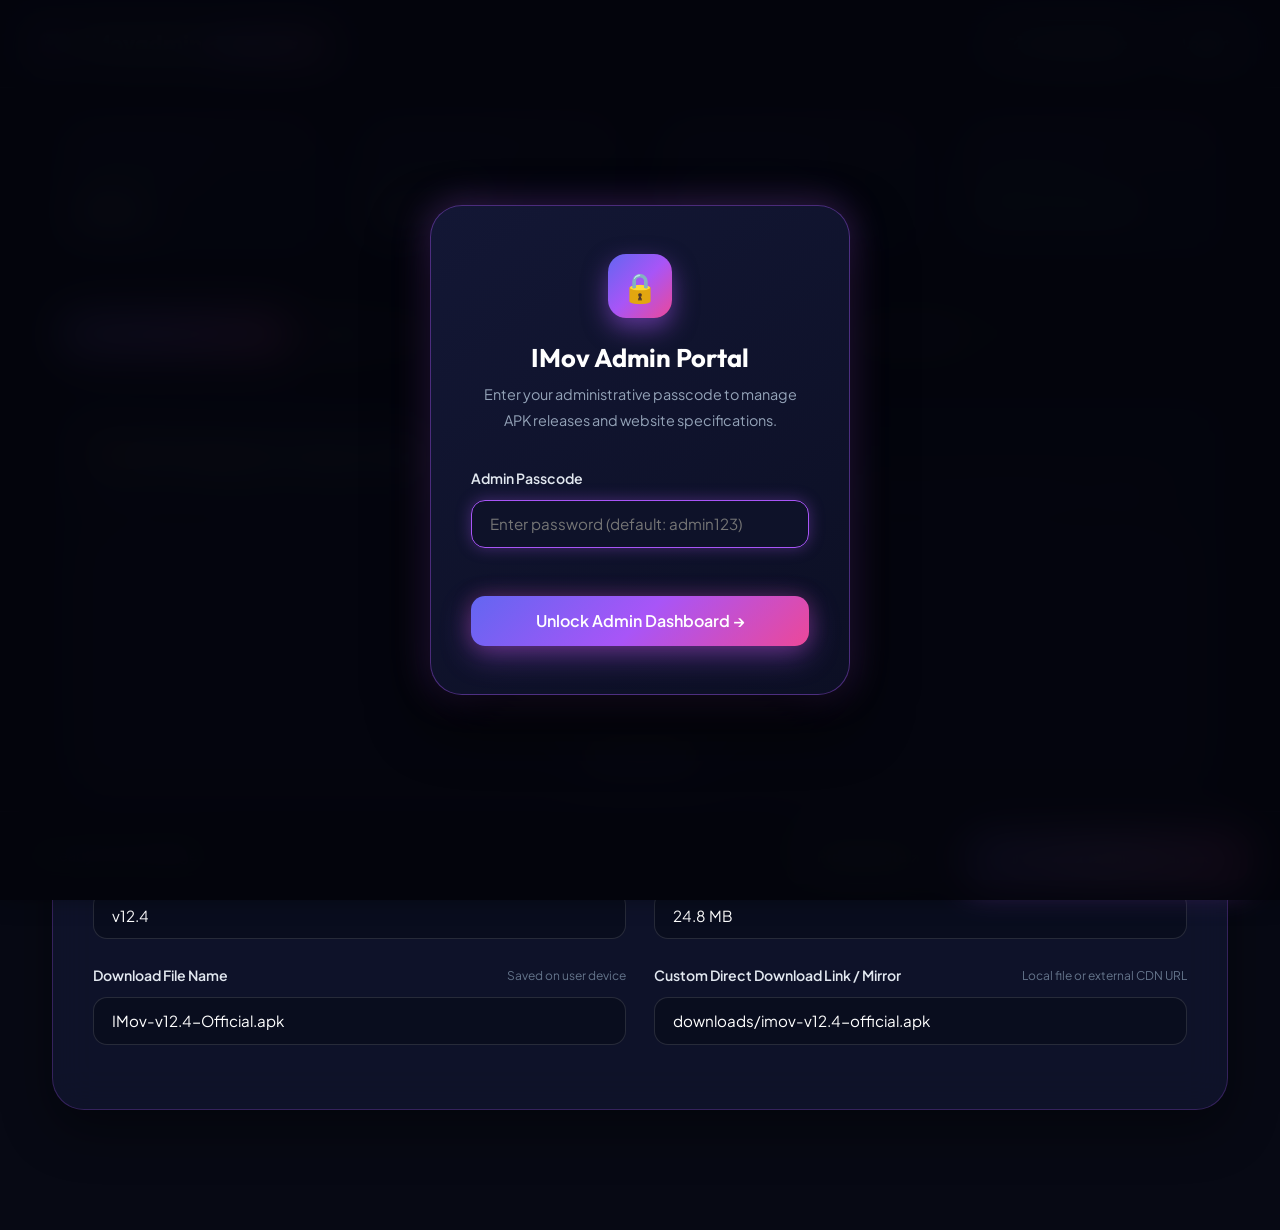
==== commit 2fc82774: "Padding and download icon change done" ====
--- a/imovadmin.html
+++ b/imovadmin.html
@@ -139,6 +139,12 @@
           </svg>
           <span id="selected-file-name">Selected APK: imov-v12.4.apk (24.8 MB)</span>
         </div>
+
+        <div>
+          <button id="test-download-apk-btn" type="button" class="btn btn-secondary" style="display:none; margin-top: 1rem; font-size: 0.88rem; padding: 0.55rem 1.35rem; align-items: center; gap: 0.5rem;">
+            <span>📥 Test Download Stored APK</span>
+          </button>
+        </div>
       </div>
 
       <!-- Version & Download Fields -->
@@ -184,7 +190,7 @@
          ===================================================================== -->
     <section class="admin-panel-card admin-tab-content" id="tab-specs-editor" style="display: none;">
       <h2 class="panel-title">
-        <span>📋 IMov APK Specifications Section Editor</span>
+        <span>📋 IMOV Specifications Section Editor</span>
       </h2>
       <p class="panel-desc">
         Edit all parameters shown in the glassmorphic specifications table on the homepage. Any modification saved here updates the site instantly.
@@ -193,7 +199,7 @@
       <div class="form-grid-2">
         <div class="form-group">
           <label class="form-label" for="input-spec-app-name">App Display Name</label>
-          <input type="text" id="input-spec-app-name" class="form-input" placeholder="IMov APK">
+          <input type="text" id="input-spec-app-name" class="form-input" placeholder="IMOV">
         </div>
 
         <div class="form-group">
@@ -355,6 +361,7 @@
   </aside>
 
   <!-- Scripts -->
+  <script src="assets/js/apk-storage.js"></script>
   <script src="assets/js/config.js"></script>
   <script src="assets/js/admin.js"></script>
 </body>
--- a/assets/css/style.css
+++ b/assets/css/style.css
@@ -68,7 +68,7 @@
   font-family: var(--font-main);
   background-color: var(--bg-primary);
   color: var(--text-primary);
-  line-height: 1.65;
+  line-height: 1.8;
   overflow-x: hidden;
   position: relative;
   min-height: 100vh;
@@ -126,7 +126,7 @@
   width: 100%;
   max-width: var(--max-width);
   margin: 0 auto;
-  padding: 0 1.5rem;
+  padding: 0 2rem;
   position: relative;
   z-index: 1;
 }
@@ -154,15 +154,15 @@
 
 .section-header {
   text-align: center;
-  max-width: 760px;
-  margin: 0 auto 3.5rem auto;
+  max-width: 780px;
+  margin: 0 auto 4.5rem auto;
 }
 
 .section-tag {
   display: inline-flex;
   align-items: center;
   gap: 0.5rem;
-  padding: 0.4rem 1rem;
+  padding: 0.45rem 1.15rem;
   background: rgba(168, 85, 247, 0.12);
   border: 1px solid rgba(168, 85, 247, 0.3);
   border-radius: var(--radius-full);
@@ -170,19 +170,21 @@
   font-size: 0.85rem;
   font-weight: 600;
   text-transform: uppercase;
-  letter-spacing: 1px;
-  margin-bottom: 1rem;
+  letter-spacing: 1.2px;
+  margin-bottom: 1.25rem;
 }
 
 .section-title {
-  font-size: 2.5rem;
-  margin-bottom: 1rem;
+  font-size: 2.6rem;
+  margin-bottom: 1.25rem;
   letter-spacing: -0.5px;
+  line-height: 1.25;
 }
 
 .section-subtitle {
-  font-size: 1.1rem;
+  font-size: 1.15rem;
   color: var(--text-secondary);
+  line-height: 1.75;
 }
 
 /* Links & Buttons */
@@ -426,7 +428,7 @@
    Hero Section
    ========================================================================== */
 .hero-section {
-  padding: 4.5rem 0 5rem 0;
+  padding: 6.5rem 0 6rem 0;
   position: relative;
   overflow: hidden;
 }
@@ -435,7 +437,7 @@
   display: grid;
   grid-template-columns: 1.15fr 0.85fr;
   align-items: center;
-  gap: 3.5rem;
+  gap: 4.5rem;
 }
 
 .hero-content {
@@ -454,7 +456,7 @@
   font-size: 0.88rem;
   font-weight: 600;
   color: #e9d5ff;
-  margin-bottom: 1.5rem;
+  margin-bottom: 1.75rem;
 }
 
 .hero-badge-pill .pill-star {
@@ -464,16 +466,16 @@
 .hero-title {
   font-size: 3.6rem;
   font-weight: 800;
-  line-height: 1.12;
+  line-height: 1.15;
   letter-spacing: -1px;
-  margin-bottom: 1.5rem;
+  margin-bottom: 1.75rem;
 }
 
 .hero-desc {
   font-size: 1.2rem;
   color: var(--text-secondary);
-  line-height: 1.7;
-  margin-bottom: 2rem;
+  line-height: 1.8;
+  margin-bottom: 2.75rem;
   max-width: 620px;
 }
 
@@ -481,8 +483,8 @@
   display: flex;
   flex-wrap: wrap;
   align-items: center;
-  gap: 1.25rem;
-  margin-bottom: 2.5rem;
+  gap: 1.5rem;
+  margin-bottom: 3rem;
 }
 
 .btn-apk-main {
@@ -831,7 +833,7 @@
    Stats Bar
    ========================================================================== */
 .stats-section {
-  padding: 2rem 0;
+  padding: 3.5rem 0;
   position: relative;
   z-index: 5;
 }
@@ -839,13 +841,13 @@
 .stats-card-grid {
   display: grid;
   grid-template-columns: repeat(4, 1fr);
-  gap: 1.5rem;
+  gap: 2rem;
   background: var(--bg-card);
   backdrop-filter: blur(16px);
   -webkit-backdrop-filter: blur(16px);
   border: 1px solid var(--border-glass);
   border-radius: var(--radius-xl);
-  padding: 2.2rem 2.5rem;
+  padding: 2.8rem 3rem;
   box-shadow: 0 20px 40px rgba(0, 0, 0, 0.3);
 }
 
@@ -882,22 +884,52 @@
 }
 
 /* ==========================================================================
+   Ambient Section Dividers (Eliminates Cramped/Cluttered Feel)
+   ========================================================================== */
+.specs-section,
+.features-section,
+.comparison-section,
+.install-section,
+.safety-section,
+.testimonials-section,
+.faq-section {
+  position: relative;
+}
+
+.specs-section::before,
+.features-section::before,
+.comparison-section::before,
+.install-section::before,
+.safety-section::before,
+.testimonials-section::before,
+.faq-section::before {
+  content: '';
+  position: absolute;
+  top: 0;
+  left: 8%;
+  right: 8%;
+  height: 1px;
+  background: radial-gradient(ellipse at center, rgba(168, 85, 247, 0.3) 0%, rgba(236, 72, 153, 0.12) 55%, transparent 85%);
+  pointer-events: none;
+}
+
+/* ==========================================================================
    App Specifications Table
    ========================================================================== */
 .specs-section {
-  padding: 6rem 0;
+  padding: 8.5rem 0;
 }
 
 .specs-card-wrap {
   display: grid;
   grid-template-columns: 1fr 1fr;
-  gap: 2.5rem;
+  gap: 3.5rem;
   background: var(--grad-card);
   backdrop-filter: blur(20px);
   -webkit-backdrop-filter: blur(20px);
   border: 1px solid var(--border-glass);
   border-radius: var(--radius-xl);
-  padding: 3rem;
+  padding: 3.8rem 3.5rem;
   position: relative;
   overflow: hidden;
   box-shadow: 0 25px 60px rgba(0, 0, 0, 0.4);
@@ -980,8 +1012,8 @@
 }
 
 .specs-table td {
-  padding: 0.9rem 1.25rem;
-  font-size: 0.95rem;
+  padding: 1.15rem 1.5rem;
+  font-size: 0.98rem;
 }
 
 .specs-table td:first-child {
@@ -1011,7 +1043,7 @@
    Download Hub Section
    ========================================================================== */
 .download-section {
-  padding: 6rem 0;
+  padding: 8.5rem 0;
   position: relative;
 }
 
@@ -1019,7 +1051,7 @@
   background: linear-gradient(145deg, rgba(22, 28, 62, 0.85) 0%, rgba(13, 16, 38, 0.95) 100%);
   border: 1px solid rgba(168, 85, 247, 0.3);
   border-radius: var(--radius-xl);
-  padding: 4rem 3rem;
+  padding: 5rem 3.5rem;
   box-shadow: 0 20px 60px rgba(0, 0, 0, 0.6), 0 0 40px rgba(168, 85, 247, 0.15);
   text-align: center;
   max-width: 960px;
@@ -1112,8 +1144,8 @@
 .mirrors-grid {
   display: grid;
   grid-template-columns: repeat(3, 1fr);
-  gap: 1.5rem;
-  margin-top: 2.5rem;
+  gap: 2rem;
+  margin-top: 3.5rem;
   text-align: left;
 }
 
@@ -1121,7 +1153,7 @@
   background: rgba(255, 255, 255, 0.04);
   border: 1px solid var(--border-glass);
   border-radius: var(--radius-lg);
-  padding: 1.5rem;
+  padding: 1.8rem;
   transition: all var(--transition-normal);
   display: flex;
   flex-direction: column;
@@ -1185,13 +1217,13 @@
    Features Section
    ========================================================================== */
 .features-section {
-  padding: 6rem 0;
+  padding: 8.5rem 0;
 }
 
 .features-grid {
   display: grid;
   grid-template-columns: repeat(3, 1fr);
-  gap: 2rem;
+  gap: 2.5rem;
 }
 
 .feature-card {
@@ -1200,7 +1232,7 @@
   -webkit-backdrop-filter: blur(16px);
   border: 1px solid var(--border-glass);
   border-radius: var(--radius-xl);
-  padding: 2.2rem;
+  padding: 2.6rem 2.2rem;
   position: relative;
   transition: all var(--transition-normal);
   display: flex;
@@ -1236,9 +1268,9 @@
 }
 
 .feature-desc {
-  font-size: 0.95rem;
+  font-size: 0.98rem;
   color: var(--text-secondary);
-  line-height: 1.65;
+  line-height: 1.75;
   margin-bottom: 1.5rem;
   flex-grow: 1;
 }
@@ -1260,20 +1292,20 @@
    Content Preview Showcase (Live Catalog)
    ========================================================================== */
 .catalog-section {
-  padding: 6rem 0;
+  padding: 8.5rem 0;
 }
 
 .catalog-tabs-nav {
   display: flex;
   justify-content: center;
   align-items: center;
-  gap: 0.75rem;
+  gap: 1rem;
   flex-wrap: wrap;
-  margin-bottom: 3rem;
+  margin-bottom: 3.5rem;
 }
 
 .tab-btn {
-  padding: 0.75rem 1.6rem;
+  padding: 0.8rem 1.75rem;
   background: rgba(255, 255, 255, 0.05);
   border: 1px solid rgba(255, 255, 255, 0.1);
   color: var(--text-secondary);
@@ -1299,7 +1331,7 @@
 .catalog-cards-grid {
   display: grid;
   grid-template-columns: repeat(4, 1fr);
-  gap: 1.75rem;
+  gap: 2rem;
 }
 
 .movie-poster-card {
@@ -1412,7 +1444,7 @@
    Comparison Section (IMov vs Paid OTT)
    ========================================================================== */
 .comparison-section {
-  padding: 6rem 0;
+  padding: 8.5rem 0;
 }
 
 .comparison-table-wrapper {
@@ -1433,7 +1465,7 @@
 
 .comp-table th,
 .comp-table td {
-  padding: 1.25rem 1.5rem;
+  padding: 1.4rem 1.75rem;
   border-bottom: 1px solid rgba(255, 255, 255, 0.08);
 }
 
@@ -1491,7 +1523,7 @@
    Installation Guides Section
    ========================================================================== */
 .install-section {
-  padding: 6rem 0;
+  padding: 8.5rem 0;
 }
 
 .install-tab-container {
@@ -1502,8 +1534,8 @@
 .install-device-nav {
   display: flex;
   justify-content: center;
-  gap: 1rem;
-  margin-bottom: 3rem;
+  gap: 1.25rem;
+  margin-bottom: 3.5rem;
   flex-wrap: wrap;
 }
 
@@ -1546,7 +1578,7 @@
 .steps-flow-grid {
   display: grid;
   grid-template-columns: repeat(4, 1fr);
-  gap: 1.5rem;
+  gap: 2rem;
 }
 
 .step-card {
@@ -1555,7 +1587,7 @@
   -webkit-backdrop-filter: blur(16px);
   border: 1px solid var(--border-glass);
   border-radius: var(--radius-xl);
-  padding: 2rem 1.5rem;
+  padding: 2.5rem 1.8rem;
   position: relative;
   text-align: center;
   transition: all var(--transition-normal);
@@ -1599,21 +1631,21 @@
    Safety & Antivirus Certifications
    ========================================================================== */
 .safety-section {
-  padding: 6rem 0;
+  padding: 8.5rem 0;
 }
 
 .safety-card {
   background: var(--grad-card);
   border: 1px solid rgba(16, 185, 129, 0.3);
   border-radius: var(--radius-xl);
-  padding: 3.5rem;
+  padding: 4.2rem 3.8rem;
   box-shadow: 0 20px 50px rgba(0, 0, 0, 0.5), 0 0 40px rgba(16, 185, 129, 0.1);
 }
 
 .safety-grid {
   display: grid;
   grid-template-columns: 1fr 1.2fr;
-  gap: 3rem;
+  gap: 3.5rem;
   align-items: center;
 }
 
@@ -1690,15 +1722,15 @@
    FAQ Section
    ========================================================================== */
 .faq-section {
-  padding: 6rem 0;
+  padding: 8.5rem 0;
 }
 
 .faq-accordion-wrap {
-  max-width: 860px;
+  max-width: 880px;
   margin: 0 auto;
   display: flex;
   flex-direction: column;
-  gap: 1rem;
+  gap: 1.25rem;
 }
 
 .faq-item {
@@ -1722,7 +1754,7 @@
 
 .faq-question {
   width: 100%;
-  padding: 1.4rem 1.75rem;
+  padding: 1.6rem 2rem;
   background: transparent;
   border: none;
   color: #fff;
@@ -1768,13 +1800,13 @@
    User Testimonials
    ========================================================================== */
 .testimonials-section {
-  padding: 6rem 0;
+  padding: 8.5rem 0;
 }
 
 .reviews-grid {
   display: grid;
   grid-template-columns: repeat(3, 1fr);
-  gap: 2rem;
+  gap: 2.5rem;
 }
 
 .review-card {
@@ -1783,7 +1815,7 @@
   -webkit-backdrop-filter: blur(16px);
   border: 1px solid var(--border-glass);
   border-radius: var(--radius-xl);
-  padding: 2rem;
+  padding: 2.4rem;
   display: flex;
   flex-direction: column;
   justify-content: space-between;
@@ -2061,7 +2093,7 @@
 .site-footer {
   background: #05060d;
   border-top: 1px solid rgba(255, 255, 255, 0.08);
-  padding: 5rem 0 2rem 0;
+  padding: 6.5rem 0 2.5rem 0;
   position: relative;
   z-index: 1;
 }
@@ -2069,8 +2101,8 @@
 .footer-top {
   display: grid;
   grid-template-columns: 1.5fr 1fr 1fr 1fr;
-  gap: 3rem;
-  margin-bottom: 3.5rem;
+  gap: 3.5rem;
+  margin-bottom: 4rem;
 }
 
 .footer-brand-desc {
@@ -2208,6 +2240,28 @@
 }
 
 @media (max-width: 768px) {
+  .hero-section {
+    padding: 4.5rem 0 4rem 0;
+  }
+
+  .specs-section,
+  .download-section,
+  .features-section,
+  .catalog-section,
+  .comparison-section,
+  .install-section,
+  .safety-section,
+  .testimonials-section,
+  .faq-section {
+    padding: 5rem 0;
+  }
+
+  .specs-card-wrap,
+  .download-hub-card,
+  .safety-card {
+    padding: 2.5rem 1.5rem;
+  }
+
   .hero-title {
     font-size: 2.5rem;
   }
